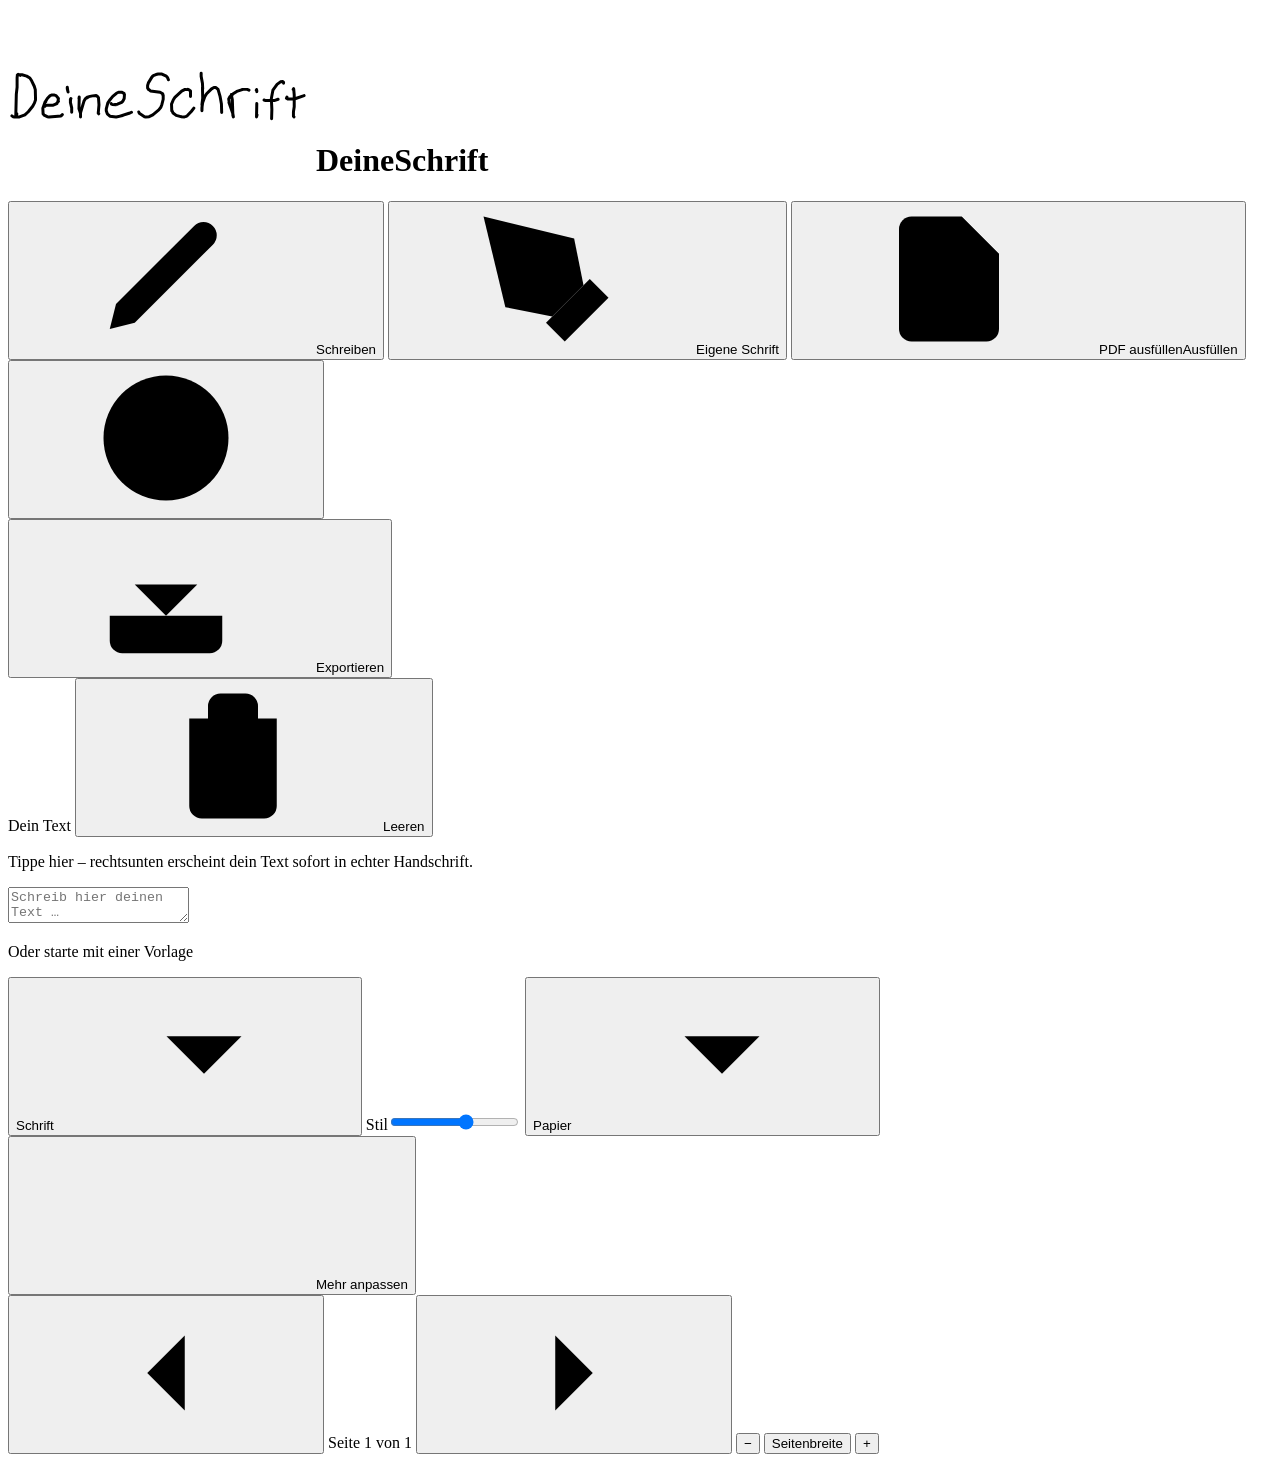
==== index.html @ 7032df58 "SEO/AEO/GEO: Themenseiten Schriftbot-Alternative, Schreibschrift, Brief & Karte, Schriftart, iPad, e" ====
<!doctype html>
<html lang="de">
<head>
  <meta charset="utf-8">
  <script>/* Nur eine Adresse: www leitet auf die Hauptadresse um (sonst getrennte Speicher für Schrift und Einstellungen) */
    if (location.hostname === 'www.deineschrift.de') location.replace('https://deineschrift.de' + location.pathname + location.search + location.hash);</script>
  <meta name="viewport" content="width=device-width, initial-scale=1, viewport-fit=cover">
  <title>Text in Handschrift umwandeln – kostenloser Handschrift-Generator | DeineSchrift</title>
  <meta name="description" content="Getippten Text in echte Handschrift umwandeln: kostenloser Handschrift-Generator mit deiner eigenen oder mitgelieferten Handschriften. Export als PDF, PNG oder GoodNotes – ohne Anmeldung, alles bleibt auf deinem Gerät.">
  <link rel="canonical" href="https://deineschrift.de/">
  <meta name="robots" content="index, follow, max-image-preview:large">
  <meta name="author" content="DeineSchrift">
  <meta property="og:type" content="website">
  <meta property="og:locale" content="de_DE">
  <meta property="og:site_name" content="DeineSchrift">
  <meta property="og:title" content="DeineSchrift – Text in deine eigene Handschrift">
  <meta property="og:description" content="Einmal deine Handschrift aufnehmen, dann jeden Text darin schreiben lassen – als PDF, PNG oder für GoodNotes. Kostenlos und ohne Anmeldung.">
  <meta property="og:url" content="https://deineschrift.de/">
  <meta property="og:image" content="https://deineschrift.de/icons/og.png">
  <meta property="og:image:width" content="1200">
  <meta property="og:image:height" content="630">
  <meta property="og:image:alt" content="DeineSchrift: getippter Text wird zu Handschrift auf liniertem Papier">
  <meta name="twitter:card" content="summary_large_image">
  <meta name="theme-color" content="#ffffff">
  <meta name="color-scheme" content="light">
  <script>/* Hell oder dunkel: Schalter in der App (Standard hell), vor dem ersten Zeichnen setzen, sonst blitzt es */
    try { if (localStorage.getItem('theme') === 'dark') { document.documentElement.dataset.theme = 'dark'; document.querySelector('meta[name="theme-color"]').content = '#23292c'; } } catch (e) {}</script>
  <meta name="apple-mobile-web-app-capable" content="yes">
  <meta name="mobile-web-app-capable" content="yes">
  <meta name="apple-mobile-web-app-status-bar-style" content="default">
  <meta name="apple-mobile-web-app-title" content="DeineSchrift">
  <link rel="manifest" href="manifest.webmanifest">
  <link rel="apple-touch-icon" href="icons/apple-touch-icon.png">
  <link rel="icon" href="icons/icon-192.png">
  <link rel="help" href="anleitung">
  <link rel="stylesheet" href="css/app.css">
  <script type="application/ld+json">
  {
    "@context": "https://schema.org",
    "@graph": [
      {
        "@type": "WebSite",
        "@id": "https://deineschrift.de/#website",
        "url": "https://deineschrift.de/",
        "name": "DeineSchrift",
        "alternateName": ["Deine Schrift", "deineschrift.de", "Handschrift-Generator DeineSchrift", "Text in Handschrift umwandeln"],
        "inLanguage": "de"
      },
      {
        "@type": "WebApplication",
        "@id": "https://deineschrift.de/#app",
        "name": "DeineSchrift",
        "alternateName": ["Handschrift-Generator", "Handschrift-Ersteller", "Text zu Handschrift", "Text to Handwriting Converter", "GoodNotes Handschrift-Ersteller"],
        "url": "https://deineschrift.de/",
        "description": "Web-App, die getippten Text in die eigene, vorher aufgenommene Handschrift umwandelt und als PDF, PNG oder GoodNotes-Datei exportiert. Läuft im Browser, offline nutzbar, ohne Konto; alle Daten bleiben auf dem Gerät.",
        "applicationCategory": "UtilitiesApplication",
        "operatingSystem": "iPadOS, iOS, Android, Windows, macOS (Browser)",
        "browserRequirements": "Aktueller Browser mit JavaScript; empfohlen: Safari auf dem iPad mit Apple Pencil",
        "inLanguage": "de",
        "isAccessibleForFree": true,
        "offers": { "@type": "Offer", "price": "0", "priceCurrency": "EUR" },
        "featureList": [
          "Eigene Handschrift mit Apple Pencil, Finger oder Maus aufnehmen",
          "Text in der eigenen Handschrift setzen, mit natürlichen Abweichungen",
          "Stil-Vorlagen von sehr ordentlich bis sehr unordentlich",
          "Papier wie in GoodNotes: liniert, kariert, gepunktet, blanko",
          "Export als PDF, PNG und GoodNotes-Datei",
          "Formulare und Arbeitsblätter (PDF oder Foto) in Handschrift ausfüllen",
          "Mehrere eigene Schriften, Backup und Teilen",
          "Offline nutzbar, keine Anmeldung, keine Datenübertragung"
        ],
        "screenshot": "https://deineschrift.de/icons/og.png",
        "author": { "@id": "https://deineschrift.de/#autor" }
      },
      {
        "@type": "Organization",
        "@id": "https://deineschrift.de/#autor",
        "name": "DeineSchrift",
        "url": "https://deineschrift.de/"
      }
    ]
  }
  </script>
</head>
<body>
  <!-- Linien-Icons (nach Feather Icons, MIT) -->
  <svg width="0" height="0" style="position:absolute" aria-hidden="true">
    <defs>
      <symbol id="i-logo" viewBox="0 0 115.4 20.5"><path d="M3.9 1.9L3.6 2.2L3.9 1.9L3.6 2.2L3.5 3.3L3.5 6.9L3.2 9.5L3 17.8L3.1 18L3 17.8L3.1 18L3.3 17.8L3.4 17.1M4.7 2.3L4.4 2.1L5.4 2.1L7.2 2.6L8.4 3.3L9.1 4.4L10.1 6.5L10.5 7.8L10.6 11.7L10.2 12.9L9.5 14.2L7.8 16.3L6.5 17.5L4.4 18.3L2.1 18.3L2.5 18.3L1.9 18.2L1.5 17.9M14.2 14.2L14.5 13.8L14.2 14.2L14.5 13.8L17.4 13.8L18.8 13.2L18.5 13.3L19.4 12.3L19.2 12.5L19.4 11.2L18.5 10.1L17.9 9.9L16.7 9.9L16.2 10.1L15.2 11.1L14.2 12.7L14.5 12.5L14.2 12.7L13.4 15L13.5 17.1L13.9 17.6L15.1 18.2L15.8 18.3L20.4 17.9L20.9 17.4M24.2 11.2L24 11.6L24 12.5L24.1 11.4L24 12.7L24.5 14.8L24.5 16.5M23.1 8.7L22.8 7.5L22.8 7L23 8.3L22.8 6.9M27.3 11.2L27.4 10.6L27.3 15.2L27.9 16.9L27.9 18.3L27.9 16.7L29.2 12.3L29.7 11.4L30.5 10.7L30.3 11L31.1 10.5L32.5 10.2L33.9 10.1L34.4 10.4L34.8 10.9L35 13.7L34.7 16.9L34.9 17.1M39.7 13.2L39.8 13.4L40.1 13.5L41.6 13.6L41.1 13.5L42.1 13.4L43.7 12.7L44.2 12.2L44.7 11.2L44.8 9.6L44.4 9.1L44.6 9.2L43.7 8.8L42.5 8.8L41.7 9.2L40.3 10.4L39 12L38.4 12.9L37.8 15.2L37.8 15.9L37.8 15.2L37.8 15.9L38.2 17.1L39.2 18L41.6 18.3L44.1 17.8L42.8 18.1L46.6 16.9L47.5 16.5M61.7 4L61.4 3.2L60.9 2.6L59.2 1.8L57.8 1.8L56.9 2L55.9 2.4L55.4 2.9L54 5.2L53.7 6.2L53.7 7.3L53.7 7L54 7.7L54.2 7.8L53.9 7.5L54.8 8.3L58.5 8.8L59.5 9.4L59.7 10L59.5 9.7L59.7 10L59.7 11.5L59.2 13.5L58.8 14.6L58 15.6L55.7 17.5L54.3 18.2L53 18.3L52.5 18.2L50.5 16.9L50.3 16.4M70.2 10.4L70.2 8.3L69.8 8L69.2 7.7L69.3 7.8L68.1 7.7L66.8 8.4L64.2 10.8L63.6 11.7L62.9 13.4L63 16L63 15.7L63.5 16.8L64.7 17.7L66.8 18.3L66.5 18.2L67.9 18.3L68.6 18.1L69.2 17.6L70.5 16.2L71.5 14.9M74.3 1.5L74.3 2.7L74.8 5.4L74.9 7.5L74.8 7L74.9 11.1L74.6 13.6L74.7 13.3L74.6 15.9L74.6 14.8L74.9 12.7L75.7 10.5L76.4 9.4L78.3 7.5L79.2 7L80 7L80.8 7.7L81.6 10.5L82.1 13.3L82.2 16.6M85.9 9.7L86.3 11.7L86.5 17.7L86.7 18.3L86.5 17.1L85 12.8L85.2 13.3L84.9 11.4L85.3 10.6L86.6 9.4L88 8.5L90.1 7.8L89.7 7.9L90.5 7.7L92 7.7L92.7 8M95.7 13.1L95.6 18.3L95.8 17.5M95.7 8.6L95.7 8.1L95.6 7.8L95.7 8.2L95.6 7.8L95.5 8M106 5.3L106 5L105.8 4.9L106 5.2L106 5L105.7 4.7L104.8 4.8L103.5 5.8L101.9 8L101.3 11.2L101.5 15.4L101.4 19M98.5 11.8L99.1 12L102.4 12L103.9 11.5M109.7 7.7L109.8 7.5L109.7 7.7L109.8 7.5L109.9 7.5L110.1 9.8L110.1 14.4L109.8 16.3L109.8 18L110 18.3M107.3 10.7L107.1 11.1L107.2 10.8L107.1 11.1L107.6 11.4L109.6 11.4L109.1 11.4L110.4 11.3L113.9 10.1" fill="none" stroke="currentColor" stroke-width="1.15" stroke-linecap="round" stroke-linejoin="round"/></symbol>
      <symbol id="i-nib" viewBox="0 0 24 24"><path d="M12 19l7-7 3 3-7 7-3-3z"/><path d="M18 13l-1.5-7.5L2 2l3.5 14.5L13 18l5-5z"/><path d="M2 2l7.586 7.586"/><circle cx="11" cy="11" r="2"/></symbol>
      <symbol id="i-edit" viewBox="0 0 24 24"><path d="M12 20h9"/><path d="M16.5 3.5a2.121 2.121 0 0 1 3 3L7 19l-4 1 1-4L16.5 3.5z"/></symbol>
      <symbol id="i-sheet" viewBox="0 0 24 24"><path d="M14 2H6a2 2 0 0 0-2 2v16a2 2 0 0 0 2 2h12a2 2 0 0 0 2-2V8z"/><path d="M14 2v6h6"/><path d="M16 13H8"/><path d="M16 17H8"/><path d="M10 9H8"/></symbol>
      <symbol id="i-user" viewBox="0 0 24 24"><path d="M20 21v-2a4 4 0 0 0-4-4H8a4 4 0 0 0-4 4v2"/><circle cx="12" cy="7" r="4"/></symbol>
      <symbol id="i-book" viewBox="0 0 24 24"><path d="M4 19.5A2.5 2.5 0 0 1 6.5 17H20"/><path d="M6.5 2H20v20H6.5A2.5 2.5 0 0 1 4 19.5v-15A2.5 2.5 0 0 1 6.5 2z"/></symbol>
      <symbol id="i-file" viewBox="0 0 24 24"><path d="M13 2H6a2 2 0 0 0-2 2v16a2 2 0 0 0 2 2h12a2 2 0 0 0 2-2V9z"/><path d="M13 2v7h7"/></symbol>
      <symbol id="i-image" viewBox="0 0 24 24"><rect x="3" y="3" width="18" height="18" rx="2"/><circle cx="8.5" cy="8.5" r="1.5"/><path d="M21 15l-5-5L5 21"/></symbol>
      <symbol id="i-share" viewBox="0 0 24 24"><path d="M4 12v8a2 2 0 0 0 2 2h12a2 2 0 0 0 2-2v-8"/><path d="M16 6l-4-4-4 4"/><path d="M12 2v13"/></symbol>
      <symbol id="i-upload" viewBox="0 0 24 24"><path d="M21 15v4a2 2 0 0 1-2 2H5a2 2 0 0 1-2-2v-4"/><path d="M17 8l-5-5-5 5"/><path d="M12 3v12"/></symbol>
      <symbol id="i-download" viewBox="0 0 24 24"><path d="M21 15v4a2 2 0 0 1-2 2H5a2 2 0 0 1-2-2v-4"/><path d="M7 10l5 5 5-5"/><path d="M12 15V3"/></symbol>
      <symbol id="i-plus" viewBox="0 0 24 24"><rect x="3" y="3" width="18" height="18" rx="2"/><path d="M12 8v8"/><path d="M8 12h8"/></symbol>
      <symbol id="i-play" viewBox="0 0 24 24"><path d="M6 4l14 8-14 8z"/></symbol>
      <symbol id="i-shuffle" viewBox="0 0 24 24"><path d="M16 3h5v5"/><path d="M4 20L21 3"/><path d="M21 16v5h-5"/><path d="M15 15l6 6"/><path d="M4 4l5 5"/></symbol>
      <symbol id="i-trash" viewBox="0 0 24 24"><path d="M3 6h18"/><path d="M19 6v14a2 2 0 0 1-2 2H7a2 2 0 0 1-2-2V6m3 0V4a2 2 0 0 1 2-2h4a2 2 0 0 1 2 2v2"/></symbol>
      <symbol id="i-spark" viewBox="0 0 24 24"><path d="M12 3l1.9 5.8L20 10l-6.1 1.2L12 17l-1.9-5.8L4 10l6.1-1.2z"/><path d="M19 17l.8 2.2L22 20l-2.2.8L19 23l-.8-2.2L16 20l2.2-.8z"/></symbol>
      <symbol id="i-clipboard" viewBox="0 0 24 24"><path d="M16 4h2a2 2 0 0 1 2 2v14a2 2 0 0 1-2 2H6a2 2 0 0 1-2-2V6a2 2 0 0 1 2-2h2"/><rect x="8" y="2" width="8" height="4" rx="1"/></symbol>
      <symbol id="i-clip" viewBox="0 0 24 24"><path d="M21.44 11.05l-9.19 9.19a6 6 0 0 1-8.49-8.49l9.19-9.19a4 4 0 0 1 5.66 5.66l-9.2 9.19a2 2 0 0 1-2.83-2.83l8.49-8.48"/></symbol>
      <symbol id="i-up" viewBox="0 0 24 24"><path d="M12 19V5"/><path d="M5 12l7-7 7 7"/></symbol>
      <symbol id="i-ruler" viewBox="0 0 24 24"><path d="M3 17L17 3l4 4L7 21z"/><path d="M7 13l2 2"/><path d="M10 10l2 2"/><path d="M13 7l2 2"/></symbol>
      <symbol id="i-reset" viewBox="0 0 24 24"><path d="M1 4v6h6"/><path d="M3.51 15a9 9 0 1 0 2.13-9.36L1 10"/></symbol>
      <symbol id="i-help" viewBox="0 0 24 24"><circle cx="12" cy="12" r="10"/><path d="M9.09 9a3 3 0 0 1 5.83 1c0 2-3 3-3 3"/><path d="M12 17h.01"/></symbol>
      <symbol id="i-check" viewBox="0 0 24 24"><path d="M20 6L9 17l-5-5"/></symbol>
      <symbol id="i-undo" viewBox="0 0 24 24"><path d="M9 14L4 9l5-5"/><path d="M4 9h11a5 5 0 0 1 0 10h-3"/></symbol>
      <symbol id="i-left" viewBox="0 0 24 24"><path d="M15 18l-6-6 6-6"/></symbol>
      <symbol id="i-right" viewBox="0 0 24 24"><path d="M9 18l6-6-6-6"/></symbol>
      <symbol id="i-skip" viewBox="0 0 24 24"><path d="M5 4l10 8-10 8V4z"/><path d="M19 5v14"/></symbol>
      <symbol id="i-dots" viewBox="0 0 24 24"><circle cx="5" cy="12" r="1"/><circle cx="12" cy="12" r="1"/><circle cx="19" cy="12" r="1"/></symbol>
      <symbol id="i-x" viewBox="0 0 24 24"><path d="M18 6L6 18"/><path d="M6 6l12 12"/></symbol>
      <symbol id="i-moon" viewBox="0 0 24 24"><path d="M21 12.79A9 9 0 1 1 11.21 3 7 7 0 0 0 21 12.79z"/></symbol>
      <symbol id="i-sun" viewBox="0 0 24 24"><circle cx="12" cy="12" r="5"/><path d="M12 1v2M12 21v2M4.22 4.22l1.42 1.42M18.36 18.36l1.42 1.42M1 12h2M21 12h2M4.22 19.78l1.42-1.42M18.36 5.64l1.42-1.42"/></symbol>
      <symbol id="i-down" viewBox="0 0 24 24"><path d="M6 9l6 6 6-6"/></symbol>
      <symbol id="i-sliders" viewBox="0 0 24 24"><path d="M4 21v-7M4 10V3M12 21v-9M12 8V3M20 21v-5M20 12V3M1 14h6M9 8h6M17 16h6"/></symbol>
      <symbol id="i-home" viewBox="0 0 24 24"><path d="M3 9l9-7 9 7v11a2 2 0 0 1-2 2H5a2 2 0 0 1-2-2z"/><path d="M9 22V12h6v10"/></symbol>
    </defs>
  </svg>

  <header class="topbar">
    <h1 class="brand">
        <svg class="brand-logo" aria-hidden="true"><use href="#i-logo"/></svg>
        <span class="visually-hidden">DeineSchrift</span>
      </h1>
    <nav class="tabs" role="tablist" aria-label="Bereiche">
      <button role="tab" id="tab-schreiben" data-view="schreiben" aria-controls="view-schreiben" aria-selected="true"><svg class="icon" aria-hidden="true"><use href="#i-edit"/></svg><span>Schreiben</span></button>
      <button role="tab" id="tab-aufnahme" data-view="aufnahme" aria-controls="view-aufnahme" aria-selected="false"><svg class="icon" aria-hidden="true"><use href="#i-nib"/></svg><span>Eigene Schrift</span></button>
      <button role="tab" id="tab-blatt" data-view="blatt" aria-controls="view-blatt" aria-selected="false"><svg class="icon" aria-hidden="true"><use href="#i-sheet"/></svg><span class="tab-long">PDF ausfüllen</span><span class="tab-short">Ausfüllen</span></button>
    </nav>
    <div class="topbar-end">
      <div class="menu-wrap">
        <button id="help-btn" class="icon-btn round" aria-label="Hilfe und Einstellungen" title="Hilfe" aria-haspopup="true" aria-expanded="false" aria-controls="help-menu"><svg class="icon" aria-hidden="true"><use href="#i-help"/></svg></button>
        <div id="help-menu" class="menu" hidden>
          <button id="help-tour" class="menu-item"><svg class="icon" aria-hidden="true"><use href="#i-play"/></svg>Kurze Einführung</button>
          <a class="menu-item" href="anleitung"><svg class="icon" aria-hidden="true"><use href="#i-book"/></svg>Anleitung &amp; häufige Fragen</a>
          <a class="menu-item" href="datenschutz"><svg class="icon" aria-hidden="true"><use href="#i-file"/></svg>Datenschutz</a>
          <a class="menu-item" href="impressum"><svg class="icon" aria-hidden="true"><use href="#i-user"/></svg>Impressum</a>
          <button id="theme-btn" class="menu-item"><svg class="icon" aria-hidden="true"><use href="#i-moon"/></svg><span>Dunkles Design</span></button>
        </div>
      </div>
      <button id="export-open" class="primary pill" aria-haspopup="dialog"><svg class="icon" aria-hidden="true"><use href="#i-download"/></svg><span>Exportieren</span></button>
    </div>
  </header>
  <div id="safety-banner" class="banner safety" role="status" hidden>
    <svg class="icon" aria-hidden="true"><use href="#i-home"/></svg>
    <span id="safety-text"></span>
    <button id="safety-action" class="primary"></button>
    <button id="safety-close" class="icon-btn ghost" aria-label="Hinweis ausblenden"><svg class="icon" aria-hidden="true"><use href="#i-x"/></svg></button>
  </div>

  <div id="update-banner" class="banner" role="status" hidden>
    <span>Eine neue Version ist bereit.</span>
    <button id="update-reload" class="primary">Neu laden</button>
  </div>

  <noscript><div class="noscript"><h2>Text in Handschrift umwandeln</h2><p>DeineSchrift ist ein kostenloser Handschrift-Generator: Getippter Text wird zu echter Handschrift – in deiner eigenen oder einer mitgelieferten Schrift – und lässt sich als PDF, PNG oder GoodNotes-Datei speichern. Die App braucht JavaScript.</p><p><a href="anleitung">Anleitung</a> · <a href="handschrift-generator">Handschrift-Generator</a> · <a href="goodnotes-handschrift">Handschrift für GoodNotes</a> · <a href="eigene-handschrift-digitalisieren">Eigene Handschrift digitalisieren</a></p></div></noscript>

  <main>
    <section id="view-aufnahme" class="view view-aufnahme" role="tabpanel" aria-labelledby="tab-aufnahme" hidden>
      <aside class="panel charlist" aria-labelledby="charlist-title">
        <h2 id="charlist-title" class="visually-hidden">Eigene Schrift aufnehmen</h2>
        <div class="rec-head">
          <div class="rec-row">
            <span class="rec-label" id="rec-label">Du nimmst auf</span>
            <div class="menu-wrap">
              <button id="rec-more" class="icon-btn ghost" aria-label="Handschrift umbenennen oder löschen" title="Umbenennen, löschen" aria-haspopup="true" aria-expanded="false" aria-controls="rec-menu"><svg class="icon" aria-hidden="true"><use href="#i-dots"/></svg></button>
              <div id="rec-menu" class="menu" hidden>
                <button id="rec-rename" class="menu-item"><svg class="icon" aria-hidden="true"><use href="#i-edit"/></svg>Umbenennen</button>
                <button id="rec-delete" class="menu-item danger"><svg class="icon" aria-hidden="true"><use href="#i-trash"/></svg>Löschen</button>
              </div>
            </div>
          </div>
          <div id="rec-list" class="rec-list" role="group" aria-labelledby="rec-label"></div>
          <div class="rec-safe">
            <p id="backup-status" class="status"></p>
            <div class="rec-safe-btns">
              <button id="export-btn" title="Alle eigenen Handschriften in eine Datei sichern"><svg class="icon" aria-hidden="true"><use href="#i-download"/></svg>Alles sichern</button>
              <button id="share-profile-btn" title="Diese Handschrift als Datei teilen"><svg class="icon" aria-hidden="true"><use href="#i-share"/></svg>Teilen</button>
              <button id="import-btn" title="Gesicherte oder geteilte Handschrift laden"><svg class="icon" aria-hidden="true"><use href="#i-upload"/></svg>Importieren</button>
              <input type="file" id="import-file" accept=".json,application/json" class="visually-hidden" aria-label="Backup-Datei auswählen" tabindex="-1">
            </div>
          </div>
        </div>
        <div class="mode-switch" role="group" aria-label="Art der Aufnahme">
          <button data-mode="einzeln" aria-pressed="true">Einzeln</button>
          <button data-mode="text" aria-pressed="false">Als Text</button>
        </div>
        <div class="progress">
          <strong id="progress-text"></strong>
          <progress id="progress-bar"></progress>
          <p id="quick-note" class="hint small"></p>
        </div>
        <button id="fit-boxes" class="fit-boxes"><svg class="icon"><use href="#i-ruler"/></svg>Kästchen an meine Schrift anpassen</button>
        <div id="char-groups"></div>
        <form id="pair-form" class="pair-form">
          <h3>Eigenes Paar</h3>
          <input id="pair-input" placeholder="z. B. ft" autocapitalize="off" autocomplete="off" autocorrect="off" spellcheck="false" maxlength="4">
          <button type="submit"><svg class="icon" aria-hidden="true"><use href="#i-plus"/></svg>Hinzufügen</button>
        </form>
        <details class="rec-input">
          <summary>Eingabe &amp; Speicher</summary>
          <label class="check"><input type="checkbox" id="allow-non-pen"> Finger und Maus zum Schreiben erlauben</label>
          <p class="hint">Ohne Apple Pencil ist das automatisch an. Sobald du einmal mit dem Pencil schreibst, zählt nur noch er, damit der Handballen nichts verschmiert.</p>
          <p id="status-offline" class="status"></p>
          <p id="status-storage" class="status"></p>
        </details>
        <footer class="app-footer">
          <a href="handschrift-generator">Handschrift-Generator</a>
          <a href="goodnotes-handschrift">Handschrift für GoodNotes</a>
          <a href="eigene-handschrift-digitalisieren">Eigene Handschrift digitalisieren</a>
          <a href="text-in-schreibschrift">Text in Schreibschrift</a>
          <a href="handschriftlicher-brief">Brief &amp; Karte in Handschrift</a>
          <a href="handschrift-schriftart">Handschrift als Schriftart</a>
          <a href="handschrift-ipad">Handschrift am iPad</a>
          <a href="schriftbot-alternative">Schriftbot-Alternative</a>
          <a href="en/text-to-handwriting">English: Text to handwriting</a>
          <a href="anleitung">Anleitung &amp; häufige Fragen</a>
          <a href="datenschutz">Datenschutz &amp; Lizenzen</a>
          <a href="impressum">Impressum</a>
        </footer>
      </aside>
      <div id="text-recorder" class="recorder" hidden>
        <div class="recorder-head">
          <button id="text-prev" class="icon-btn" aria-label="Vorherige Seite"><svg class="icon" aria-hidden="true"><use href="#i-left"/></svg></button>
          <div id="text-info" class="text-info"></div>
          <button id="text-next" class="icon-btn" aria-label="Nächste Seite"><svg class="icon" aria-hidden="true"><use href="#i-right"/></svg></button>
          <div class="text-zoom" role="group" aria-label="Größe der Seite">
            <button id="text-zoom-out" class="icon-btn ghost" aria-label="Kleiner">−</button>
            <span id="text-zoom-val" class="text-zoom-val" aria-live="polite"></span>
            <button id="text-zoom-in" class="icon-btn ghost" aria-label="Größer">+</button>
          </div>
          <button id="text-undo"><svg class="icon" aria-hidden="true"><use href="#i-undo"/></svg>Rückgängig</button>
          <button id="text-clear"><svg class="icon"><use href="#i-trash"/></svg>Leeren</button>
        </div>
        <div class="text-progress">
          <div class="text-progress-row"><span>Fortschritt</span><span id="text-progress-label"></span></div>
          <div class="text-progress-bar" role="progressbar" aria-labelledby="text-progress-label" aria-valuemin="0"><span id="text-progress-fill"></span></div>
        </div>
        <p id="text-hint" class="hint"></p>
        <div id="text-page-wrap" class="text-page-wrap"><canvas id="text-page"></canvas></div>
      </div>
      <div id="single-recorder" class="recorder">
        <div class="recorder-head">
          <button id="prev-char" class="icon-btn" aria-label="Vorheriges Zeichen"><svg class="icon" aria-hidden="true"><use href="#i-left"/></svg></button>
          <div id="current-char" class="current-char"></div>
          <button id="next-char" class="icon-btn" aria-label="Nächstes Zeichen"><svg class="icon" aria-hidden="true"><use href="#i-right"/></svg></button>
          <button id="next-missing">Nächstes fehlendes<svg class="icon" aria-hidden="true"><use href="#i-skip"/></svg></button>
          <button id="remove-pair" hidden>Paar entfernen</button>
        </div>
        <p id="recorder-hint" class="hint"></p>
        <div id="boxes" class="boxes"></div>
        <div class="char-preview">
          <span class="hint">So sieht es im Text aus:</span>
          <canvas id="char-preview" aria-label="Vorschau in deiner Handschrift"></canvas>
        </div>
      </div>
    </section>

    <section id="view-schreiben" class="view view-schreiben" role="tabpanel" aria-labelledby="tab-schreiben">
      <div class="panel editor">
        <div class="editor-head">
          <label for="text-input">Dein Text</label>
          <button id="text-delete" class="ghost small" title="Ganzen Text löschen"><svg class="icon" aria-hidden="true"><use href="#i-trash"/></svg>Leeren</button>
        </div>
        <p class="editor-lead">Tippe hier – <span class="lead-wide">rechts</span><span class="lead-narrow">unten</span> erscheint dein Text sofort in echter Handschrift.</p>
        <textarea id="text-input" placeholder="Schreib hier deinen Text …" spellcheck="true" lang="de"></textarea>
        <p class="tpl-label" id="tpl-label">Oder starte mit einer Vorlage</p>
        <div id="templates" class="templates" role="group" aria-labelledby="tpl-label"></div>
        <button id="text-restore" hidden><svg class="icon"><use href="#i-reset"/></svg><span>Gelöschten Text wiederherstellen</span></button>
        <p id="schreiben-status" class="status"></p>
        <!-- Werbeplatz: bleibt unsichtbar (hidden), bis ein Werbenetzwerk eingebunden ist. -->
        <aside class="ad-slot" aria-label="Anzeige" hidden></aside>
      </div>
      <div class="stage">
        <div class="lookbar-wrap">
          <div class="lookbar" role="toolbar" aria-label="Aussehen">
            <button type="button" id="font-btn" class="lb-btn lb-font" data-pop="pop-font" aria-expanded="false" aria-controls="pop-font"><span class="lb-font-label">Schrift</span><strong id="font-name"></strong><svg class="icon" aria-hidden="true"><use href="#i-down"/></svg></button>
            <span class="lb-sep" aria-hidden="true"></span>
            <label class="lb-style"><span>Stil</span><input type="range" id="style-range" min="0" max="5" step="1" aria-describedby="style-out"><output id="style-out"></output></label>
            <button type="button" class="lb-btn" data-pop="pop-paper" aria-expanded="false" aria-controls="pop-paper">Papier<svg class="icon" aria-hidden="true"><use href="#i-down"/></svg></button>
            <button type="button" class="lb-btn lb-more" data-pop="pop-more" aria-expanded="false" aria-controls="pop-more"><svg class="icon" aria-hidden="true"><use href="#i-sliders"/></svg><span>Mehr<span class="lb-more-long"> anpassen</span></span></button>
          </div>

          <div id="pop-font" class="pop pop-font" role="dialog" aria-label="Schrift wählen" hidden>
            <h3 class="more-h" id="font-own-h">Deine Handschriften</h3>
            <div id="font-own" class="font-grid" role="group" aria-labelledby="font-own-h"></div>
            <h3 class="more-h" id="font-builtin-h">Mitgelieferte Handschriften</h3>
            <div id="font-builtin" class="font-groups"></div>
          </div>
          <div id="pop-paper" class="pop" role="dialog" aria-label="Papier" hidden>
            <div id="paper" class="paper-grid" role="radiogroup" aria-label="Papier"></div>
            <div class="pop-row"><span>Papierfarbe</span><div id="paper-color" class="swatches"></div></div>
          </div>
          <div id="pop-more" class="pop pop-wide" role="dialog" aria-label="Mehr anpassen" hidden>
            <div class="row more-actions">
              <button type="button" id="play"><svg class="icon" aria-hidden="true"><use href="#i-play"/></svg>Beim Schreiben zusehen</button>
              <button type="button" id="reroll" title="Jede Version sieht etwas anders aus"><svg class="icon" aria-hidden="true"><use href="#i-shuffle"/></svg>Neu mischen</button>
            </div>
            <h3 class="more-h">Tinte</h3>
            <div id="ink" class="swatches" role="group" aria-label="Tintenfarbe"></div>
            <label class="slider hue">Eigener Farbton <output id="ink-hue-out"></output>
              <input type="range" id="ink-hue" min="0" max="359" step="1">
            </label>
            <h3 class="more-h">Stift</h3>
            <div id="pen" class="pen-grid" role="radiogroup" aria-label="Stift"></div>
            <h3 class="more-h">Feineinstellungen</h3>
            <p id="style-desc" class="hint small"></p>
            <div id="controls-main" class="ctl-list"></div>
            <details class="fine" id="more-settings">
              <summary>Weitere Einstellungen …</summary>
              <div id="controls-more" class="ctl-list"></div>
              <div class="row">
                <button id="equalize"><svg class="icon"><use href="#i-ruler"/></svg>Buchstabengrößen angleichen</button>
                <button id="equalize-undo" hidden><svg class="icon" aria-hidden="true"><use href="#i-undo"/></svg>Angleichen rückgängig</button>
              </div>
            </details>
            <p id="style-note" class="hint small"></p>
            <div class="row">
              <button id="style-reset" hidden><svg class="icon"><use href="#i-reset"/></svg>Vorlage zurücksetzen</button>
              <button id="reset-settings"><svg class="icon"><use href="#i-reset"/></svg>Alles auf Standard</button>
            </div>
          </div>
        </div>

        <div id="pages" class="pages" role="region" aria-label="Vorschau der Seiten" tabindex="0"></div>
        <div id="write-empty" class="write-empty" hidden>
          <div class="write-empty-card">
            <svg class="hw-mark" aria-hidden="true"><use href="#i-logo"/></svg>
            <h2>Noch keine Handschrift</h2>
            <p>Dein Text ist schon gesetzt – es fehlt nur noch eine Schrift. Wähle oben eine mitgelieferte Handschrift oder nimm deine eigene unter „Eigene Schrift“ auf.</p>
            <button id="write-empty-record" class="primary"><svg class="icon" aria-hidden="true"><use href="#i-nib"/></svg>Eigene Schrift aufnehmen</button>
          </div>
        </div>
        <div class="pagebar" role="toolbar" aria-label="Seiten und Zoom">
          <button id="page-prev" class="icon-btn ghost" aria-label="Vorherige Seite"><svg class="icon" aria-hidden="true"><use href="#i-left"/></svg></button>
          <span id="page-info" class="page-info" aria-live="polite">Seite 1 von 1</span>
          <button id="page-next" class="icon-btn ghost" aria-label="Nächste Seite"><svg class="icon" aria-hidden="true"><use href="#i-right"/></svg></button>
          <span class="lb-sep" aria-hidden="true"></span>
          <button id="zoom-out" class="icon-btn ghost" aria-label="Verkleinern">−</button>
          <button id="zoom-reset" class="ghost zoom-val" title="Ganze Seite zeigen">Seitenbreite</button>
          <button id="zoom-in" class="icon-btn ghost" aria-label="Vergrößern">+</button>
        </div>
        <button id="share-again" class="primary share-again" hidden><svg class="icon"><use href="#i-share"/></svg>Jetzt teilen</button>
      </div>

      <dialog id="export-dlg" class="export-dlg" aria-labelledby="export-title">
        <form method="dialog" class="export-form">
          <div class="dlg-head">
            <h2 id="export-title">Exportieren</h2>
            <button value="cancel" class="icon-btn round ghost" aria-label="Schließen"><svg class="icon" aria-hidden="true"><use href="#i-x"/></svg></button>
          </div>
          <div class="dlg-field">
            <span class="dlg-label" id="fmt-label">Format</span>
            <div id="export-kind" class="fmt-grid" role="radiogroup" aria-labelledby="fmt-label">
              <button type="button" role="radio" data-kind="goodnotes" aria-checked="true"><svg class="icon" aria-hidden="true"><use href="#i-book"/></svg><strong>GoodNotes</strong><span>Direkt als Notizbuch</span></button>
              <button type="button" role="radio" data-kind="pdf" aria-checked="false"><svg class="icon" aria-hidden="true"><use href="#i-file"/></svg><strong>PDF</strong><span>Drucken, teilen</span></button>
              <button type="button" role="radio" data-kind="png" aria-checked="false"><svg class="icon" aria-hidden="true"><use href="#i-image"/></svg><strong>Bild</strong><span>PNG je Seite</span></button>
            </div>
          </div>
          <div class="dlg-field">
            <span class="dlg-label" id="bg-label">Hintergrund</span>
            <div id="export-bg" class="seg" role="radiogroup" aria-labelledby="bg-label">
              <button type="button" role="radio" data-bg="paper" aria-checked="true">Mit Papier</button>
              <button type="button" role="radio" data-bg="none" aria-checked="false">Nur Schrift</button>
            </div>
            <span id="export-bg-hint" class="hint small"></span>
          </div>
          <p id="export-summary" class="hint"></p>
          <div class="dlg-actions">
            <button value="cancel">Abbrechen</button>
            <button type="button" id="export-go" class="primary">Für GoodNotes sichern</button>
          </div>
        </form>
      </dialog>
    </section>

    <section id="view-blatt" class="view view-blatt" role="tabpanel" aria-labelledby="tab-blatt" hidden>
      <div class="panel inspector">
        <div class="panel-head">
          <h2>Ausfüllen</h2>
          <p id="sheet-info" class="hint">PDFs und Arbeitsblätter in deiner Handschrift ausfüllen.</p>
        </div>
        <button id="sheet-open" class="primary wide"><svg class="icon"><use href="#i-upload"/></svg>PDF oder Foto öffnen</button>
        <input type="file" id="sheet-file" accept="application/pdf,.pdf,image/*" class="visually-hidden" aria-label="PDF oder Foto auswählen" tabindex="-1">
        <p id="sheet-status" class="status"></p>
        <p id="sheet-warn" class="status warn"></p>
        <div class="row needs-sheet">
          <button id="sheet-draw" aria-pressed="false"><svg class="icon"><use href="#i-plus"/></svg>Textfeld</button>
          <button id="sheet-reroll"><svg class="icon"><use href="#i-shuffle"/></svg>Neu würfeln</button>
        </div>
        <p id="field-none" class="hint" hidden>Tippe auf eine freie Stelle im Blatt für ein neues Feld, oder auf ein Feld, um seinen Text zu ändern. Ziehen verschiebt es, der Punkt unten rechts ändert die Größe.</p>
        <div id="field-editor" class="subcard" hidden>
          <strong id="field-title"></strong>
          <textarea id="field-text" rows="7" placeholder="Text für dieses Feld …" spellcheck="true" lang="de"></textarea>
          <label class="check"><input type="checkbox" id="field-auto"> Automatisch einpassen</label>
          <label class="slider">Schriftgröße <output id="field-size-out"></output>
            <input type="range" id="field-size" min="1.4" max="6" step="0.05">
          </label>
          <div class="row">
            <button id="field-reroll"><svg class="icon"><use href="#i-shuffle"/></svg>Neu würfeln</button>
            <button id="field-delete" class="danger"><svg class="icon"><use href="#i-trash"/></svg>Feld löschen</button>
          </div>
        </div>
        <p class="hint small">Tinte, Strichdicke und Stil stellst du unter „Schreiben“ ein. Löschst du ein erkanntes Feld, erscheint der blaue Text wieder.</p>
      </div>
      <div class="stage">
        <div id="sheet-empty" class="empty fill-intro">
          <svg class="fill-demo" viewBox="0 0 240 150" aria-hidden="true">
            <rect class="fd-sheet" x="40" y="8" width="160" height="134" rx="6"/>
            <rect class="fd-q" x="56" y="24" width="98" height="6" rx="3"/>
            <rect class="fd-q" x="56" y="36" width="72" height="6" rx="3"/>
            <path class="fd-line" d="M56 70 H184"/>
            <text class="fd-typed" x="58" y="65">Berlin liegt an der Spree</text>
            <path class="fd-ink" d="M58 64c3-9 6-9 7 0s3 1 6-4 4 4 7 3 2-7 5-4 1 6 5 4 3-6 6-3 2 5 5 3 4-7 7-2 3 4 6 1 2-5 5-2 4 4 7 1 3-6 6-2 2 5 6 2 3-5 6-1 3 3 6 0 4-4 7 1"/>
            <rect class="fd-q" x="56" y="88" width="110" height="6" rx="3"/>
            <path class="fd-line" d="M56 126 H184"/>
            <text class="fd-typed fd-typed2" x="58" y="121">im Jahr 1237</text>
            <path class="fd-ink fd-ink2" d="M58 120c3-8 5-8 7-1s3 2 6-3 4 3 7 2 3-6 6-3 2 5 5 2 4-6 7-1 3 3 6 0"/>
          </svg>
          <h2>PDFs und Arbeitsblätter in deiner Handschrift ausfüllen</h2>
          <ol class="fill-steps">
            <li><strong>PDF oder Foto öffnen</strong><span>Arbeitsblatt, Formular oder Brief</span></li>
            <li><strong>Auf die Stelle tippen</strong><span>dort entsteht ein Feld für deine Antwort</span></li>
            <li><strong>Text eintippen</strong><span>er erscheint sofort in deiner Handschrift – blau vorgetippter Text im PDF wird automatisch erkannt</span></li>
          </ol>
          <button id="sheet-open-empty" class="primary"><svg class="icon"><use href="#i-upload"/></svg>PDF oder Foto öffnen</button>
        </div>
        <div id="sheet-pages" class="pages sheet-pages" hidden></div>
        <div class="floatbar needs-sheet" role="toolbar" aria-label="Exportieren">
          <button id="sheet-goodnotes" class="primary"><svg class="icon"><use href="#i-book"/></svg>GoodNotes</button>
          <button id="sheet-pdf"><svg class="icon"><use href="#i-file"/></svg>PDF</button>
          <button id="sheet-png"><svg class="icon"><use href="#i-image"/></svg>PNG</button>
          <button id="sheet-share-again" class="primary" hidden><svg class="icon"><use href="#i-share"/></svg>Jetzt teilen</button>
        </div>
      </div>
    </section>
  </main>

  <script src="vendor/jspdf.umd.min.js" defer></script>
  <script type="module" src="js/app.js"></script>
</body>
</html>
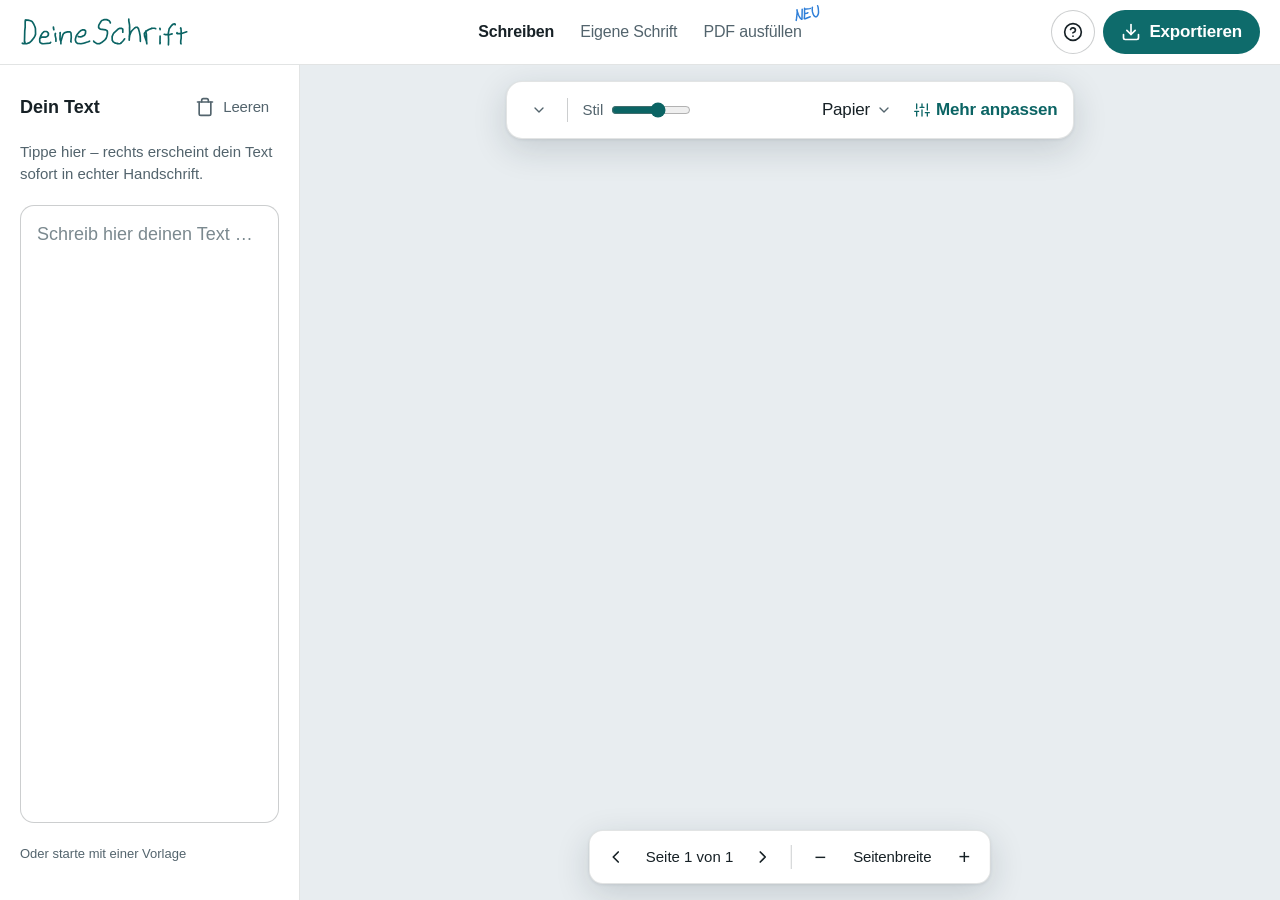
==== commit 9b7cfb8c: "PDF ausfüllen: KI-Hilfe (Beta) mit eigenem Gemini-Schlüssel – Alles ausfüllen und Antwort je Feld, M" ====
--- a/index.html
+++ b/index.html
@@ -131,7 +131,7 @@
     <nav class="tabs" role="tablist" aria-label="Bereiche">
       <button role="tab" id="tab-schreiben" data-view="schreiben" aria-controls="view-schreiben" aria-selected="true"><svg class="icon" aria-hidden="true"><use href="#i-edit"/></svg><span>Schreiben</span></button>
       <button role="tab" id="tab-aufnahme" data-view="aufnahme" aria-controls="view-aufnahme" aria-selected="false"><svg class="icon" aria-hidden="true"><use href="#i-nib"/></svg><span>Eigene Schrift</span></button>
-      <button role="tab" id="tab-blatt" data-view="blatt" aria-controls="view-blatt" aria-selected="false"><svg class="icon" aria-hidden="true"><use href="#i-sheet"/></svg><span class="tab-long">PDF ausfüllen</span><span class="tab-short">Ausfüllen</span></button>
+      <button role="tab" id="tab-blatt" data-view="blatt" aria-controls="view-blatt" aria-selected="false"><svg class="icon" aria-hidden="true"><use href="#i-sheet"/></svg><span class="tab-long tab-neu-wrap">PDF ausfüllen</span><span class="tab-short">Ausfüllen</span><svg id="tab-new" class="tab-new" viewBox="0 0 45.5 23.6" aria-hidden="true"><path d="M2.2 21.5L2 21.6L3.2 18.3L5.6 9.5L6.4 5.4L6.4 3.4L6.2 3.9L6.3 6.2L7.3 11.7L8.1 14.8L9.1 17.5L10.3 19.5L11.9 21.3L12.4 21L15.5 3.8M19.8 3.1L17.7 16.1L16.4 20.9L17 21.2L18 21.2L27.3 19.2M18.8 11.6L18.6 11.8L19.9 12.2L22 12.3L23.1 12.2L24.4 11.6M19.5 4.7L28.8 5L29.8 4.8M33.7 3.5L33.6 3.3L33.4 3.6L32.9 6.1L32.6 9.1L32.5 11.4L33 15L33.9 18L34.8 19.4L36.3 20.7L37.6 20.9L39 20.3L40.4 19.1L41.6 17.3L42.5 15.3L43 13.1L43.4 9.4L43.5 4.7L43.1 2"/></svg><span id="tab-new-sr" class="visually-hidden"> (neu)</span></button>
     </nav>
     <div class="topbar-end">
       <div class="menu-wrap">
@@ -141,6 +141,7 @@
           <a class="menu-item" href="anleitung"><svg class="icon" aria-hidden="true"><use href="#i-book"/></svg>Anleitung &amp; häufige Fragen</a>
           <a class="menu-item" href="datenschutz"><svg class="icon" aria-hidden="true"><use href="#i-file"/></svg>Datenschutz</a>
           <a class="menu-item" href="impressum"><svg class="icon" aria-hidden="true"><use href="#i-user"/></svg>Impressum</a>
+          <button id="ki-key-menu" class="menu-item"><svg class="icon" aria-hidden="true"><use href="#i-spark"/></svg>KI-Schlüssel (Gemini)</button>
           <button id="theme-btn" class="menu-item"><svg class="icon" aria-hidden="true"><use href="#i-moon"/></svg><span>Dunkles Design</span></button>
         </div>
       </div>
@@ -390,6 +391,45 @@
         <input type="file" id="sheet-file" accept="application/pdf,.pdf,image/*" class="visually-hidden" aria-label="PDF oder Foto auswählen" tabindex="-1">
         <p id="sheet-status" class="status"></p>
         <p id="sheet-warn" class="status warn"></p>
+        <section class="ki-card" aria-labelledby="ki-card-title">
+          <div class="ki-card-head">
+            <h3 id="ki-card-title"><svg class="icon" aria-hidden="true"><use href="#i-spark"/></svg>KI-Hilfe <span class="beta">Beta</span></h3>
+            <button id="ki-more" class="icon-btn ghost" aria-label="Gemini-Schlüssel einrichten oder ändern" title="Schlüssel"><svg class="icon" aria-hidden="true"><use href="#i-dots"/></svg></button>
+          </div>
+          <button id="ki-fill" class="primary wide"><svg class="icon" aria-hidden="true"><use href="#i-spark"/></svg>Alles ausfüllen</button>
+          <p class="hint small">Findet die Fragen und schreibt Antworten auf die freien Stellen. Einzelne Felder: Feld antippen → „KI-Antwort“.</p>
+          <p class="ki-label">Material · geht automatisch mit</p>
+          <div class="ki-mat ki-mat-fixed"><span><svg class="icon" aria-hidden="true"><use href="#i-sheet"/></svg>Das geöffnete Blatt</span><span class="hint small">immer</span></div>
+          <div id="ki-material" class="ki-material"></div>
+          <button id="ki-attach" class="ki-attach"><svg class="icon" aria-hidden="true"><use href="#i-clip"/></svg>Anhängen · PDF, Foto, Text</button>
+          <input type="file" id="ki-file" accept="application/pdf,.pdf,image/*" multiple class="visually-hidden" aria-label="Material auswählen" tabindex="-1">
+          <p class="hint small">Einmal anhängen, für jedes Blatt per Häkchen wiederverwenden. Bleibt nur auf diesem Gerät; beim Ausfüllen geht es an Google.</p>
+          <p class="beta-note">Beta: KI-Antworten können falsch sein oder danebenliegen – bitte prüfen.</p>
+              <dialog id="ki-setup" class="export-dlg ki-setup" aria-labelledby="ki-setup-title">
+        <form method="dialog" class="export-form">
+          <div class="dlg-head">
+            <h2 id="ki-setup-title">KI einrichten <span class="beta">Beta</span></h2>
+            <button value="cancel" class="icon-btn round ghost" aria-label="Schließen"><svg class="icon" aria-hidden="true"><use href="#i-x"/></svg></button>
+          </div>
+          <p class="hint">Für die KI-Hilfe brauchst du einen kostenlosen Schlüssel von Google Gemini. Das dauert etwa zwei Minuten.</p>
+          <ol class="ki-steps">
+            <li>Öffne <a href="https://aistudio.google.com/apikey" target="_blank" rel="noopener">aistudio.google.com/apikey</a> und melde dich mit deinem Google-Konto an.</li>
+            <li>Tippe auf <strong>„Create API key“</strong> (API-Schlüssel erstellen).</li>
+            <li>Kopiere den Schlüssel – er beginnt meist mit „AIza“.</li>
+            <li>Füge ihn hier ein:</li>
+          </ol>
+          <input id="ki-key" type="password" autocomplete="off" autocapitalize="off" spellcheck="false" placeholder="AIza…" aria-label="Gemini-Schlüssel">
+          <p class="hint small">Der Schlüssel bleibt nur auf diesem Gerät. Blatt und Material gehen beim Ausfüllen direkt an Google, nicht an DeineSchrift. Laut Google ist die Gemini-API ab 18 Jahren. Kostenlos mit Tageslimit.</p>
+          <p class="beta-note">Beta: Es kann zu Fehlern kommen.</p>
+          <p id="ki-setup-status" class="status" aria-live="polite"></p>
+          <div class="dlg-actions">
+            <button type="button" id="ki-delete" class="danger" hidden>Schlüssel löschen</button>
+            <a class="ki-guide-link" href="gemini-schluessel" target="_blank" rel="noopener">Ausführliche Anleitung</a>
+            <button type="button" id="ki-save" class="primary">Speichern &amp; testen</button>
+          </div>
+        </form>
+      </dialog>
+</section>
         <div class="row needs-sheet">
           <button id="sheet-draw" aria-pressed="false"><svg class="icon"><use href="#i-plus"/></svg>Textfeld</button>
           <button id="sheet-reroll"><svg class="icon"><use href="#i-shuffle"/></svg>Neu würfeln</button>
@@ -402,6 +442,11 @@
           <label class="slider">Schriftgröße <output id="field-size-out"></output>
             <input type="range" id="field-size" min="1.4" max="6" step="0.05">
           </label>
+          <div class="row ki-field">
+            <button id="field-ki"><svg class="icon" aria-hidden="true"><use href="#i-spark"/></svg>KI-Antwort</button>
+            <button id="field-ki-short">Kürzer</button>
+            <button id="field-ki-new">Neu</button>
+          </div>
           <div class="row">
             <button id="field-reroll"><svg class="icon"><use href="#i-shuffle"/></svg>Neu würfeln</button>
             <button id="field-delete" class="danger"><svg class="icon"><use href="#i-trash"/></svg>Feld löschen</button>
--- a/css/app.css
+++ b/css/app.css
@@ -0,0 +1,1187 @@
+/* DeineSchrift – Papier & Tinte. Ruhige Werkzeug-Oberfläche nach Apples Human Interface Guidelines:
+   Systemschrift, Systemgrau, ein Akzent (Tintenblau), durchscheinende Leisten, Tippflächen ab 44 pt. */
+/* Farben „Petrol“: kühles Hellgrau als Schreibtisch, weiße Flächen, ein Akzent in Petrol.
+   Dunkel nur über den Schalter in der Kopfzeile (html[data-theme="dark"]), kein reines Schwarz. */
+:root {
+  --bg: #f3f6f7;                         /* Grund hinter Karten (Profil, Aufnahme, Ausfüllen) */
+  --desk: #e8edf0;                       /* Schreibtisch hinter dem Papier */
+  --panel: #ffffff;                      /* Kopfzeile, Seitenleisten, Menüs */
+  --surface: #ffffff;
+  --surface-2: rgba(23, 33, 38, 0.07);   /* Füllung für graue Knöpfe */
+  --surface-3: rgba(23, 33, 38, 0.12);
+  --field: #ffffff;
+  --border: rgba(23, 33, 38, 0.12);
+  --border-strong: rgba(23, 33, 38, 0.22);
+  --ink: #172126;
+  --muted: #53646d;                      /* 5,9:1 auf Weiß */
+  --accent: #0b6464;                     /* Petrol: Text, Symbole (6,9:1 auf Weiß) */
+  --accent-fill: #0e6b6b;                /* gefüllte Knöpfe mit weißer Schrift (6,4:1) */
+  --accent-2: var(--accent);
+  --accent-grad: var(--accent-fill);
+  --accent-soft: rgba(14, 107, 107, 0.11);
+  --on-accent: #ffffff;
+  --ok: #1f7a35;
+  --warn: #a34a00;
+  --danger: #c8102e;
+  --danger-fill: #c8102e;
+  --field-edge: #7f8c92;                 /* Rand von Eingabefeldern, mind. 3:1 */
+  --radius: 14px;
+  --touch: 44px;
+  --strong: #172126;
+  --glass: rgba(255, 255, 255, 0.86);
+  --glass-2: rgba(255, 255, 255, 0.9);
+  --glass-3: rgba(255, 255, 255, 0.7);
+  --scrim: rgba(20, 30, 35, 0.35);
+  --placeholder: #7b898f;
+  --danger-text: #b3001b;
+  --shadow-1: 0 1px 2px rgba(20, 40, 50, 0.08), 0 2px 8px rgba(20, 40, 50, 0.06);
+  --shadow-2: 0 10px 34px rgba(20, 40, 50, 0.16), 0 1px 3px rgba(20, 40, 50, 0.08);
+  --paper-shadow: 0 1px 2px rgba(20, 40, 50, 0.1), 0 14px 36px rgba(20, 40, 50, 0.14);
+  --ease-out: cubic-bezier(0.22, 1, 0.36, 1);
+  --ease-spring: cubic-bezier(0.32, 0.72, 0, 1);  /* wie Apples Federkurven */
+  --ease-pop: cubic-bezier(0.34, 1.56, 0.64, 1);  /* leichtes Überschwingen */
+  color-scheme: light;
+}
+:root[data-theme="dark"] {
+  --bg: #1a1f22;
+  --desk: #161a1c;
+  --panel: #23292c;
+  --surface: #23292c;
+  --surface-2: rgba(233, 238, 240, 0.08);
+  --surface-3: rgba(233, 238, 240, 0.14);
+  --field: #2c3337;
+  --border: rgba(233, 238, 240, 0.1);
+  --border-strong: rgba(233, 238, 240, 0.2);
+  --ink: #e9eef0;
+  --muted: #a2b1b8;
+  --accent: #5cc2bb;
+  --accent-fill: #5cc2bb;
+  --accent-soft: rgba(92, 194, 187, 0.16);
+  --on-accent: #0b1a1a;
+  --ok: #4cd07d;
+  --warn: #ffb04a;
+  --danger: #ff6b61;
+  --danger-fill: #c8102e;
+  --field-edge: #7d8a90;
+  --strong: #ffffff;
+  --glass: rgba(35, 41, 44, 0.86);
+  --glass-2: rgba(35, 41, 44, 0.9);
+  --glass-3: rgba(35, 41, 44, 0.7);
+  --scrim: rgba(0, 0, 0, 0.55);
+  --placeholder: #87959b;
+  --danger-text: #ff8a80;
+  --shadow-1: 0 1px 2px rgba(0, 0, 0, 0.4);
+  --shadow-2: 0 12px 40px rgba(0, 0, 0, 0.5);
+  --paper-shadow: 0 2px 6px rgba(0, 0, 0, 0.45), 0 18px 48px rgba(0, 0, 0, 0.45);
+  color-scheme: dark;
+}
+/* „Kontrast erhöhen“ am iPad: kräftigere Linien, Flächen und Grautexte */
+@media (prefers-contrast: more) {
+  :root {
+    --border: rgba(23, 33, 38, 0.36);
+    --border-strong: #7f8c92;
+    --surface-2: rgba(23, 33, 38, 0.14);
+    --surface-3: rgba(23, 33, 38, 0.22);
+    --muted: #3c4a51;
+    --placeholder: #5b686e;
+    --field-edge: #5b686e;
+  }
+  :root[data-theme="dark"] {
+    --border: rgba(233, 238, 240, 0.4);
+    --border-strong: #8e9ba1;
+    --surface-2: rgba(233, 238, 240, 0.16);
+    --surface-3: rgba(233, 238, 240, 0.26);
+    --muted: #c9d3d8;
+    --placeholder: #aab6bb;
+    --field-edge: #a2b1b8;
+  }
+}
+
+* { box-sizing: border-box; }
+[hidden] { display: none !important; } /* sonst gewinnt z. B. display: inline-flex der Knöpfe */
+
+html, body {
+  margin: 0;
+  height: 100%;
+  background: var(--bg);
+  color: var(--ink);
+  font: 1rem/1.45 -apple-system, BlinkMacSystemFont, "SF Pro Text", "Segoe UI", sans-serif;
+  -webkit-text-size-adjust: 100%;
+  -webkit-tap-highlight-color: transparent;
+}
+/* Textgröße folgt der Einstellung am iPad (Dynamic Type); alle Schriftgrößen unten sind rem, 1rem = 17 px bei Standardgröße */
+html { font-size: 17px; }
+@supports (font: -apple-system-body) and (-webkit-touch-callout: none) { /* nur iPad/iPhone: am Mac wäre das 13 px */
+  html { font: -apple-system-body; font-family: -apple-system, BlinkMacSystemFont, "SF Pro Text", "Segoe UI", sans-serif; line-height: 1.45; }
+}
+
+body {
+  display: flex;
+  flex-direction: column;
+  padding: env(safe-area-inset-top) env(safe-area-inset-right) env(safe-area-inset-bottom) env(safe-area-inset-left);
+  /* Kein Doppeltipp-Zoom und keine Textauswahl in der ganzen App: der Pencil markiert sonst beim Schreiben Text. */
+  touch-action: manipulation;
+  -webkit-user-select: none;
+  user-select: none;
+  -webkit-touch-callout: none;
+}
+input, textarea { -webkit-user-select: text; user-select: text; }
+
+h1, h2, h3 { letter-spacing: -0.01em; }
+.view h2 { margin: 0 0 16px; }
+
+.icon {
+  width: 20px;
+  height: 20px;
+  flex-shrink: 0;
+  fill: none;
+  stroke: currentColor;
+  stroke-width: 2;
+  stroke-linecap: round;
+  stroke-linejoin: round;
+}
+
+/* ---------- Kopfzeile ---------- */
+.topbar {
+  display: grid;
+  grid-template-columns: 1fr auto 1fr;
+  align-items: center;
+  gap: 16px;
+  padding: 10px 20px;
+  border-bottom: 0.5px solid var(--border-strong);
+  background: var(--glass);
+  -webkit-backdrop-filter: blur(20px);
+  backdrop-filter: blur(20px);
+}
+.brand { display: flex; align-items: center; gap: 10px; margin: 0; font-weight: 700; font-size: 1.176rem; letter-spacing: -0.02em; }
+.brand b { color: var(--accent); font-weight: 700; }
+.brand-icon { width: 34px; height: 34px; padding: 7px; border-radius: 9px; color: var(--on-accent); background: var(--accent-fill); }
+
+/* Tab-Leiste wie in iPadOS: Kapsel, gewählter Bereich hebt sich als helle Pille ab */
+.tabs { position: relative; display: flex; gap: 2px; padding: 3px; border-radius: 999px; background: var(--surface-2); }
+.tabs button {
+  position: relative; z-index: 1; display: flex; align-items: center; gap: 8px; min-height: 44px; padding: 0 18px;
+  border-radius: 999px; background: transparent; color: var(--ink); font-weight: 600; font-size: 0.941rem;
+  transition: color .25s var(--ease-out);
+}
+.tabs button .icon { color: var(--muted); transition: color .25s var(--ease-out); }
+.tabs button:hover { background: transparent; }
+.tabs button[aria-selected="true"] .icon { color: var(--accent); }
+.tab-indicator {
+  position: absolute; z-index: 0; top: 3px; left: 0; height: calc(100% - 6px); width: 0; border-radius: 999px;
+  background: var(--panel); box-shadow: var(--shadow-1);
+  transition: transform .45s var(--ease-spring), width .45s var(--ease-spring);
+}
+
+.tabs button.badge::after {
+  content: '';
+  position: absolute;
+  top: 6px;
+  right: 6px;
+  width: 9px;
+  height: 9px;
+  border-radius: 50%;
+  background: var(--danger);
+  box-shadow: 0 0 0 2px var(--surface);
+}
+
+/* ---------- Bedienelemente ---------- */
+button {
+  display: inline-flex;
+  align-items: center;
+  justify-content: center;
+  gap: 8px;
+  min-height: var(--touch);
+  min-width: var(--touch);
+  padding: 0 18px;
+  border: 0;
+  border-radius: 12px;
+  background: var(--surface-2);
+  color: var(--ink);
+  font: inherit;
+  font-weight: 600;
+  letter-spacing: -0.01em;
+  cursor: pointer;
+  touch-action: manipulation; /* kein Doppeltipp-Zoom */
+  transition: background .2s, color .2s, transform .45s var(--ease-pop), box-shadow .2s;
+}
+button:hover { background: var(--surface-3); }
+button:active { transform: scale(0.94); transition: transform .08s ease-out; }
+button:focus-visible { outline: 2px solid var(--accent); outline-offset: 2px; }
+/* Deaktiviert: grau gefüllt, graue Schrift, kein Zeiger (nicht nur blasser) */
+button:disabled, button.primary:disabled, button.danger-solid:disabled, .trash:disabled {
+  background: var(--surface-2); color: var(--placeholder); cursor: default; filter: none; box-shadow: none;
+}
+button:disabled:active { transform: none; }
+button[aria-pressed="true"] { background: var(--accent-soft); color: var(--accent); }
+button.primary { background: var(--accent-fill); color: var(--on-accent); }
+button.primary:hover { filter: brightness(1.06); background: var(--accent-fill); }
+button.danger { color: var(--danger); background: color-mix(in srgb, var(--danger) 10%, transparent); }
+button.wide { width: 100%; }
+
+textarea, input[type="text"], input[type="url"], input[type="password"], input:not([type]), select {
+  width: 100%;
+  min-height: var(--touch);
+  padding: 10px 12px;
+  border: 1px solid var(--field-edge);
+  border-radius: 12px;
+  background: var(--field);
+  color: var(--ink);
+  font: inherit;
+  font-size: max(16px, 1.059rem); /* unter 16px zoomt Safari beim Antippen */
+}
+textarea { line-height: 1.5; resize: none; }
+textarea:focus, input:focus, select:focus { outline: none; border-color: var(--accent); box-shadow: 0 0 0 3px var(--accent-soft); }
+::placeholder { color: var(--placeholder); }
+
+.field { display: grid; gap: 6px; color: var(--muted); font-size: 0.882rem; }
+.field[hidden] { display: none; }
+.field input, .field select { color: var(--ink); }
+
+.slider { display: grid; grid-template-columns: 1fr auto; align-items: center; gap: 0 8px; font-size: 0.882rem; color: var(--muted); }
+.slider output { font-variant-numeric: tabular-nums; color: var(--ink); font-weight: 600; }
+.slider input { grid-column: 1 / -1; width: 100%; height: 40px; accent-color: var(--accent); }
+.slider input:disabled { opacity: 0.45; filter: grayscale(1); cursor: default; }
+
+.check { display: flex; align-items: center; gap: 12px; min-height: var(--touch); }
+.check input { flex-shrink: 0; width: 24px; height: 24px; accent-color: var(--accent); }
+
+.row { display: flex; flex-wrap: wrap; gap: 8px; }
+.row > button { flex: 1 1 auto; white-space: nowrap; }
+.hint { color: var(--muted); }
+.hint.small { font-size: 0.824rem; }
+.status { margin: 4px 0; }
+.status:empty { display: none; }
+.status.warn { color: var(--warn); font-weight: 600; }
+.status.ok { color: var(--ok); }
+.visually-hidden { position: absolute; width: 1px; height: 1px; opacity: 0; pointer-events: none; }
+
+.banner {
+  display: flex;
+  align-items: center;
+  justify-content: center;
+  gap: 16px;
+  padding: 8px 16px;
+  background: var(--accent-soft);
+  border-bottom: 1px solid var(--border);
+}
+.banner[hidden] { display: none; }
+
+/* ---------- Grundgerüst ---------- */
+main { flex: 1; min-height: 0; overflow: auto; display: flex; flex-direction: column; }
+.view { flex: 1; padding: 24px; }
+
+.panel {
+  flex-shrink: 0;
+  overflow-y: auto;
+  -webkit-overflow-scrolling: touch;
+  background: var(--panel);
+  border-right: 1px solid var(--border);
+}
+
+/* Bühne: dunkle Fläche, auf der die Seiten hell liegen; Leiste schwebt darüber */
+.stage { position: relative; flex: 1; min-width: 0; display: flex; flex-direction: column; }
+.pages {
+  flex: 1;
+  min-height: 0;
+  overflow-y: auto;
+  -webkit-overflow-scrolling: touch;
+  padding: 28px 28px 120px;
+  display: flex;
+  flex-direction: column;
+  align-items: center;
+  gap: 28px;
+}
+.pages[hidden] { display: none; }
+.page, .sheet-page {
+  flex-shrink: 0;
+  background: #fff;
+  border-radius: 2px;
+  box-shadow: var(--paper-shadow);
+}
+
+.floatbar {
+  position: absolute;
+  left: 50%;
+  bottom: 20px;
+  transform: translateX(-50%);
+  display: flex;
+  align-items: center;
+  gap: 6px;
+  padding: 6px;
+  border-radius: 999px;
+  background: var(--glass-2);
+  border: 0.5px solid var(--border-strong);
+  -webkit-backdrop-filter: blur(18px) saturate(1.4);
+  backdrop-filter: blur(18px) saturate(1.4);
+  box-shadow: var(--shadow-2);
+  white-space: nowrap;
+  z-index: 5;
+}
+.floatbar button { border-radius: 999px; }
+.floatbar .check { padding: 0 10px 0 4px; color: var(--muted); }
+.floatbar-sep { width: 1px; align-self: stretch; margin: 6px 2px; background: var(--border-strong); }
+
+details.settings { display: grid; gap: 12px; padding: 4px 16px 16px; border-radius: var(--radius); background: var(--surface); border: 1px solid var(--border); }
+details.settings[open] { padding-bottom: 16px; }
+.settings summary {
+  min-height: var(--touch);
+  display: flex;
+  align-items: center;
+  gap: 10px;
+  font-weight: 600;
+  cursor: pointer;
+  list-style: none;
+}
+.settings summary::-webkit-details-marker { display: none; }
+.settings summary::after { content: ''; margin-left: auto; width: 8px; height: 8px; border-right: 2px solid var(--muted); border-bottom: 2px solid var(--muted); transform: rotate(45deg); transition: transform .2s; }
+.settings[open] summary::after { transform: rotate(-135deg); }
+.settings summary .icon { color: var(--accent-2); }
+
+/* ---------- Schreiben ---------- */
+.view-schreiben:not([hidden]), .view-blatt:not([hidden]) { display: flex; min-height: 0; padding: 0; }
+.editor {
+  width: 38%;
+  min-width: 300px;
+  max-width: 460px;
+  display: flex;
+  flex-direction: column;
+  gap: 12px;
+  padding: 18px;
+}
+.text-wrap { position: relative; display: flex; flex: 1 0 200px; min-height: 200px; }
+.text-wrap textarea { flex: 1; padding-right: 64px; /* Platz für den Papierkorb */ }
+/* Papierkorb oben rechts im Textfeld: rot getönt, deckend (liegt über dem Text) */
+.trash {
+  position: absolute;
+  top: 8px;
+  right: 8px;
+  width: 48px;
+  padding: 0;
+  border-radius: 10px;
+  color: var(--danger);
+  background: color-mix(in srgb, var(--danger) 14%, var(--field));
+}
+.trash:hover { background: color-mix(in srgb, var(--danger) 22%, var(--field)); }
+#controls { display: grid; gap: 6px; }
+.swatches { display: flex; flex-wrap: wrap; gap: 12px; padding: 6px 4px 8px; } /* Platz für Auswahlring und Vergrößerung */
+.swatch {
+  width: 44px;
+  min-width: 44px;
+  min-height: 44px;
+  padding: 0;
+  border-radius: 50%;
+  border: 3px solid var(--panel);
+  background: var(--c);
+  box-shadow: 0 0 0 1px var(--border-strong);
+}
+.swatch:hover { background: var(--c); }
+.swatch[data-ink="eigen"] { background: conic-gradient(from 0deg, #e53935, #fdd835, #43a047, #1e88e5, #8e24aa, #e53935); }
+.swatch[data-ink="eigen"][aria-pressed="true"] { background: var(--c); }
+
+/* Stil-Werte als abgesetzte Gruppe */
+.group { display: grid; gap: 6px; padding: 10px 12px; border-radius: 12px; background: var(--field); border: 1px solid var(--border); }
+.group:empty { display: none; }
+
+/* Farbton-Regler mit Regenbogen-Spur */
+.hue input {
+  -webkit-appearance: none;
+  appearance: none;
+  height: 14px;
+  margin: 13px 0;
+  border-radius: 7px;
+  background: linear-gradient(90deg, hsl(0 72% 40%), hsl(60 72% 40%), hsl(120 72% 36%), hsl(180 72% 36%), hsl(240 72% 40%), hsl(300 72% 40%), hsl(359 72% 40%));
+}
+.hue input::-webkit-slider-thumb {
+  -webkit-appearance: none;
+  width: 28px;
+  height: 28px;
+  border-radius: 50%;
+  background: #fff;
+  border: 3px solid var(--panel);
+  box-shadow: 0 0 0 1px var(--border-strong), 0 2px 8px rgba(0, 0, 0, 0.5);
+}
+.hue input::-moz-range-thumb { width: 24px; height: 24px; border-radius: 50%; background: #fff; border: 3px solid var(--panel); }
+.swatch[aria-pressed="true"] { background: var(--c); border-color: var(--surface); box-shadow: 0 0 0 3px var(--accent); }
+
+/* ---------- Arbeitsblatt ---------- */
+.inspector { width: 360px; display: flex; flex-direction: column; gap: 12px; padding: 18px; }
+.panel-head h2 { margin: 0; font-size: 1.294rem; }
+.panel-head p { margin: 2px 0 0; overflow-wrap: anywhere; }
+.subcard { display: grid; gap: 10px; padding: 14px; border-radius: var(--radius); background: var(--surface); border: 1px solid var(--border); }
+.subcard[hidden] { display: none; }
+.view-blatt:not(.has-sheet) .needs-sheet { display: none; }
+#field-title { color: var(--accent); }
+
+.empty {
+  margin: auto;
+  max-width: 460px;
+  padding: 40px 28px;
+  text-align: center;
+  border: 1px dashed var(--border-strong);
+  border-radius: 22px;
+  background: var(--glass-3);
+}
+.empty[hidden] { display: none; }
+.empty h2 { margin: 12px 0 8px; }
+.empty p { color: var(--muted); margin: 0 0 20px; }
+.empty-icon { width: 56px; height: 56px; color: var(--accent); stroke-width: 1.5; }
+
+.sheet-page { position: relative; width: min(100%, 900px); }
+.sheet-page canvas { display: block; width: 100%; height: 100%; border-radius: 3px; }
+.sheet-overlay { position: absolute; inset: 0; touch-action: pan-y pinch-zoom; }
+.sheet-overlay.drawing { touch-action: none; cursor: crosshair; background: color-mix(in srgb, var(--accent) 4%, transparent); }
+.field-box {
+  position: absolute;
+  border: 1.5px dashed color-mix(in srgb, var(--accent-fill) 65%, transparent);
+  border-radius: 4px;
+  touch-action: none;
+  cursor: move;
+}
+.field-box.selected { border: 2px solid var(--accent-fill); background: color-mix(in srgb, var(--accent) 6%, transparent); box-shadow: 0 0 0 4px color-mix(in srgb, var(--accent) 15%, transparent); }
+.field-box.overflow { border-color: var(--warn); }
+/* Nummer links neben dem Feld (im Seitenrand), damit sie keinen Aufgabentext verdeckt */
+.field-tag {
+  position: absolute;
+  right: calc(100% + 6px);
+  top: 0;
+  padding: 1px 8px;
+  border-radius: 8px;
+  background: var(--accent-fill); /* liegt immer auf weißem Papier, auch im Dunkelmodus */
+  color: var(--on-accent);
+  font-size: 0.765rem;
+  font-weight: 700;
+  white-space: nowrap;
+  pointer-events: none;
+}
+.field-box.overflow .field-tag { background: var(--warn); color: #1b1300; }
+.field-handle {
+  position: absolute;
+  right: -18px;
+  bottom: -18px;
+  width: 36px;
+  height: 36px;
+  border-radius: 50%;
+  cursor: nwse-resize;
+}
+.field-handle::after {
+  content: '';
+  position: absolute;
+  inset: 9px;
+  border-radius: 50%;
+  background: #fff;
+  border: 3px solid var(--accent-fill);
+  box-shadow: 0 2px 8px rgba(0, 0, 0, 0.35);
+}
+.field-box:not(.selected) .field-handle { display: none; }
+
+/* ---------- Profile ---------- */
+.topbar-end { display: flex; justify-content: flex-end; align-items: center; gap: 8px; }
+.profile-switch { position: relative; display: flex; align-items: center; color: var(--muted); }
+.profile-switch .icon { position: absolute; left: 12px; pointer-events: none; }
+.profile-switch select { width: auto; max-width: 240px; min-height: 44px; padding: 0 14px 0 40px; border-radius: 14px; background: var(--surface); font-size: max(16px, 0.941rem); font-weight: 600; }
+.card-wide { grid-column: 1 / -1; }
+.profile-list { list-style: none; margin: 0; padding: 0; display: grid; gap: 8px; }
+.profile-item { display: flex; align-items: center; gap: 12px; padding: 10px 12px; border-radius: 14px; background: var(--field); border: 1px solid var(--border); }
+.profile-item.active { border-color: var(--accent); box-shadow: 0 0 0 3px var(--accent-soft); }
+.profile-item > div:first-child { display: grid; flex: 1; min-width: 0; }
+.profile-actions { display: flex; flex-wrap: wrap; gap: 6px; justify-content: flex-end; }
+.profile-actions button { min-height: 44px; padding: 0 12px; font-size: 0.882rem; }
+.badge-active { align-self: center; padding: 4px 10px; border-radius: 999px; background: var(--accent-grad); color: #fff; font-size: 0.765rem; font-weight: 700; }
+#profile-new { max-width: 520px; }
+
+/* ---------- Profil ---------- */
+.view-profil { overflow-y: auto; }
+.cards { display: grid; align-items: start; grid-template-columns: repeat(auto-fit, minmax(min(320px, 100%), 1fr)); gap: 16px; max-width: 1100px; }
+.card {
+  display: grid;
+  gap: 10px;
+  align-content: start;
+  padding: 18px 20px;
+  background: var(--surface);
+  border: 1px solid var(--border);
+  border-radius: 18px;
+}
+.card h3 { margin: 0; }
+.card .hint { margin: 0; font-size: 0.882rem; }
+
+/* ---------- Aufnahme ---------- */
+.view-aufnahme:not([hidden]) { display: flex; height: 100%; padding: 0; }
+
+.charlist { width: 300px; padding: 14px 14px 24px; }
+.charlist h3 { margin: 18px 0 8px; font-size: 0.882rem; font-weight: 600; color: var(--muted); }
+
+.progress { position: sticky; top: -14px; padding: 10px 0; background: var(--bg); z-index: 1; }
+.progress progress { width: 100%; height: 8px; accent-color: var(--accent); }
+
+.chips { display: grid; grid-template-columns: repeat(5, 1fr); gap: 6px; }
+.chip { min-width: 0; padding: 0; font-size: 1.176rem; }
+.chip[data-status="0"] { background: var(--surface); color: var(--muted); }
+.chip[data-status="1"], .chip[data-status="2"] { background: color-mix(in srgb, var(--warn) 16%, transparent); }
+.chip[data-status="3"] { background: color-mix(in srgb, var(--ok) 16%, transparent); }
+.chip[aria-current="true"] { outline: 2px solid var(--accent); outline-offset: 2px; color: var(--strong); }
+.chip-wide { grid-column: span 2; }
+
+.pair-form { display: grid; gap: 8px; }
+
+.recorder { flex: 1; min-width: 0; display: flex; flex-direction: column; padding: 16px 22px 12px; }
+.recorder[hidden] { display: none; }
+.recorder-head { display: flex; align-items: center; gap: 10px; }
+
+.mode-switch { margin-bottom: 6px; }
+
+.text-info { min-width: 130px; text-align: center; font-weight: 600; color: var(--accent); }
+.text-page-wrap { flex: 1; min-height: 0; overflow: hidden; }
+/* Feste Höhe: sonst ändert ein längerer Hinweis die Seitenaufteilung */
+#text-hint { height: 2.9em; overflow-y: auto; }
+/* Zeichenflächen bleiben hell wie Papier */
+#text-page, .box canvas, #char-preview {
+  display: block;
+  background: #fff;
+  border: 0;
+  border-radius: 12px;
+  box-shadow: 0 0 0 0.5px var(--border-strong), var(--shadow-1);
+}
+#text-page, .box canvas { touch-action: none; /* kein Scrollen/Zoomen beim Schreiben */ }
+.current-char { min-width: 90px; text-align: center; font-size: 2.353rem; font-weight: 700; color: var(--accent); }
+#next-missing { margin-left: auto; }
+.recorder .hint { margin: 8px 0 12px; min-height: 1.45em; }
+
+.boxes { flex: 1; min-height: 0; overflow: hidden; display: grid; gap: 18px; align-content: start; justify-content: center; }
+.fit-boxes { width: 100%; margin: 4px 0 8px; padding: 6px 10px; font-size: 0.882rem; }
+.char-preview { flex-shrink: 0; margin-top: 10px; }
+#char-preview { width: 100%; height: 96px; margin-top: 6px; }
+.box-actions { display: flex; gap: 6px; margin-top: 8px; width: 0; min-width: 100%; } /* so breit wie das Kästchen, nicht breiter */
+.box-actions button { flex: 1 1 0; min-width: 0; min-height: 44px; padding: 0 6px; gap: 5px; font-size: 0.824rem; white-space: nowrap; overflow: hidden; }
+
+/* ---------- Schmale Bildschirme (iPad hochkant / Split View) ---------- */
+@media (max-width: 1000px) {
+  .topbar { grid-template-columns: auto 1fr auto; gap: 10px; padding: 10px 14px; }
+  .brand span { position: absolute; width: 1px; height: 1px; overflow: hidden; clip-path: inset(50%); white-space: nowrap; }
+  .tabs { justify-self: center; }
+  .tabs button { padding: 0 12px; }
+  .profile-switch select { max-width: 170px; }
+  .inspector { width: 300px; }
+}
+/* Handy: Tabs als Leiste unten (mit Namen), oben nur Logo, Profil und Hilfe */
+@media (max-width: 700px) {
+  /* backdrop-filter würde die feste Tab-Leiste an der Kopfzeile festhalten */
+  .topbar { grid-template-columns: auto 1fr; background: var(--bg); -webkit-backdrop-filter: none; backdrop-filter: none; }
+  .profile-item { flex-direction: column; align-items: stretch; }
+  .profile-actions { flex-wrap: wrap; }
+  .brand span { position: static; width: auto; height: auto; overflow: visible; clip-path: none; font-size: 1rem; }
+  .profile-switch select { max-width: min(150px, 100vw - 220px); font-size: max(16px, 0.941rem); }
+  .tabs {
+    position: fixed; left: 0; right: 0; bottom: 0; z-index: 30; justify-self: stretch; justify-content: space-around; gap: 0;
+    padding: 6px 6px calc(6px + env(safe-area-inset-bottom, 0px)); border-radius: 0; border: 0; border-top: 1px solid var(--border);
+    background: var(--glass-2); -webkit-backdrop-filter: blur(20px); backdrop-filter: blur(20px);
+  }
+  .tabs button { flex: 1; flex-direction: column; gap: 2px; min-height: 52px; padding: 4px 2px; font-size: 0.706rem; }
+  .tabs button[aria-selected="true"] { box-shadow: none; }
+  .tabs button.badge::after { right: calc(50% - 20px); }
+  main { padding-bottom: calc(68px + env(safe-area-inset-bottom, 0px)); }
+  .view { padding: 16px; }
+  .view-schreiben:not([hidden]), .view-blatt:not([hidden]), .view-aufnahme:not([hidden]) { flex-direction: column; height: auto; }
+  .editor, .inspector, .charlist { width: 100%; max-width: none; border-right: 0; border-bottom: 1px solid var(--border); }
+  .pages { padding: 16px 16px 110px; }
+  /* Klebt nur über der Vorschau, nicht über den Einstellungen */
+  .floatbar { position: sticky; left: auto; transform: none; align-self: center; bottom: calc(76px + env(safe-area-inset-bottom, 0px)); margin: -76px 0 20px; max-width: calc(100% - 16px); }
+  .floatbar button { padding: 0 12px; }
+  .floatbar .check, .floatbar-sep { display: none; }
+  .write-empty:not([hidden]) ~ .floatbar { display: none; } /* sonst verdeckt sie „Eigene Schrift aufnehmen“ */
+  .banner { flex-wrap: wrap; justify-content: flex-start; }
+  .toast { bottom: calc(150px + env(safe-area-inset-bottom, 0px)); }
+}
+
+.sheet-bg { position: fixed; inset: 0; z-index: 50; display: grid; align-items: end; justify-items: center; background: var(--scrim); }
+.sheet {
+  width: min(640px, 100%); max-height: 88%; overflow: auto; display: grid; gap: 14px;
+  padding: 22px 20px calc(22px + env(safe-area-inset-bottom, 0px));
+  border-radius: 22px 22px 0 0; background: var(--panel); border: 1px solid var(--border-strong); border-bottom: 0;
+  box-shadow: 0 -20px 60px rgba(0, 0, 0, 0.5); animation: sheet-in .22s ease-out;
+}
+.sheet h2 { margin: 0; font-size: 1.176rem; }
+.sheet .hint { margin: 0; }
+.sheet .row > button { flex: 1 1 auto; }
+.sheet-preview {
+  max-height: 12em; overflow: auto; padding: 12px 14px; border-radius: 12px; white-space: pre-wrap;
+  background: #fbfaf6; color: #1d2a5c; border: 1px solid var(--border);
+}
+.sheet-text { min-height: 160px; }
+@keyframes sheet-in { from { transform: translateY(24px); opacity: 0.6; } }
+
+.toast {
+  position: fixed; left: 50%; bottom: calc(96px + env(safe-area-inset-bottom, 0px)); transform: translateX(-50%); z-index: 60;
+  max-width: min(520px, calc(100% - 32px)); padding: 12px 16px; border-radius: 14px;
+  background: var(--surface-3); color: var(--ink); border: 1px solid var(--border-strong); box-shadow: 0 10px 30px rgba(0, 0, 0, 0.45);
+}
+@media (prefers-reduced-motion: reduce) { .sheet { animation: none; } }
+
+/* ---------- Dialoge ---------- */
+.sheet-msg { margin: 0; white-space: pre-line; line-height: 1.5; }
+button.danger-solid { background: var(--danger-fill); color: var(--on-accent); }
+.sheet input[type="text"] { width: 100%; }
+
+/* ---------- Kleine Symbol-Knöpfe ---------- */
+.icon-btn { padding: 0; min-width: 44px; min-height: 44px; border-radius: 12px; }
+.icon-btn.ghost, button.ghost { background: transparent; border-color: transparent; color: var(--muted); }
+#help-btn { background: var(--surface); }
+
+/* ---------- Hinweise oben (Home-Bildschirm, Sicherung) ---------- */
+.banner.safety { justify-content: flex-start; gap: 12px; padding: 8px 12px 8px 16px; background: rgba(255, 181, 71, 0.12); }
+.banner.safety > .icon { color: var(--warn); }
+.banner.safety > span { flex: 1; min-width: 200px; }
+
+/* ---------- Demo-Schrift ---------- */
+
+/* ---------- Einführung ---------- */
+.tour-bg { position: fixed; inset: 0; z-index: 70; display: grid; place-items: center; padding: 16px; background: var(--scrim); }
+.tour {
+  width: min(480px, 100%); max-height: calc(100% - 32px); overflow: auto; display: grid; gap: 10px; padding: 24px;
+  border-radius: 22px; background: var(--panel); border: 1px solid var(--border-strong);
+  box-shadow: 0 30px 80px rgba(0, 0, 0, 0.45); animation: sheet-in .22s ease-out;
+}
+.tour h2 { margin: 0; font-size: 1.294rem; }
+.tour p { margin: 0; color: var(--muted); }
+.tour .tour-step { font-size: 0.882rem; font-weight: 600; color: var(--accent); }
+.tour a { color: var(--accent); font-weight: 600; }
+.tour-dots { display: flex; gap: 6px; justify-content: center; margin: 6px 0 2px; }
+.tour-dots span { width: 8px; height: 8px; border-radius: 50%; background: var(--border-strong); }
+.tour-dots span.on { width: 22px; border-radius: 4px; background: var(--accent); }
+.tour .row { display: flex; gap: 8px; flex-wrap: wrap; }
+.tour .row > button:first-child { margin-right: auto; background: transparent; border-color: transparent; color: var(--muted); }
+@media (prefers-reduced-motion: reduce) { .tour { animation: none; } }
+
+/* ---------- Feineinstellungen, Erweitert ---------- */
+details.fine { border: 1px solid var(--border); border-radius: 12px; padding: 0 12px; }
+details.fine > summary { min-height: 44px; display: flex; align-items: center; cursor: pointer; color: var(--muted); font-weight: 600; font-size: 0.882rem; }
+details.fine[open] > summary { border-bottom: 1px solid var(--border); margin-bottom: 8px; }
+.slider-desc { grid-column: 1 / -1; font-size: 0.765rem; color: var(--muted); }
+details.more > summary { display: flex; align-items: center; min-height: 44px; cursor: pointer; list-style: none; }
+details.more > summary::-webkit-details-marker { display: none; }
+details.more > summary h3 { margin: 0; }
+details.more > summary::after { content: '+'; margin-left: auto; font-size: 1.294rem; color: var(--muted); }
+details.more[open] > summary::after { content: '–'; }
+
+/* ---------- Fußzeile im Profil ---------- */
+.app-footer { display: flex; flex-wrap: wrap; gap: 8px 24px; margin-top: 24px; padding-top: 16px; border-top: 1px solid var(--border); }
+.app-footer a { display: inline-flex; align-items: center; min-height: 44px; color: var(--muted); }
+.noscript { padding: 24px; }
+.noscript a { color: var(--accent); }
+
+/* =====================================================================
+   Redesign „Papier & Tinte“ – überschreibt die älteren Regeln oben.
+   ===================================================================== */
+.view h2 { font-size: 1.647rem; letter-spacing: -0.02em; } /* steht bewusst hier: gilt auch für die Hinweis-Karten */
+.icon-btn, #help-btn { background: var(--surface-2); color: var(--accent); }
+a.btn-link { background: var(--accent-fill); box-shadow: none; }
+
+.profile-switch select { background: var(--surface-2); border: 0; font-weight: 600; }
+
+/* Seitenleisten im Stil gruppierter Listen: Grau als Grund, weiße Karten darauf */
+.panel { background: var(--bg); border-right: 0.5px solid var(--border-strong); }
+details.settings, .subcard, .card, .group { border: 0; box-shadow: none; background: var(--surface); }
+.group { background: var(--bg); }
+:root[data-theme="dark"] .group { background: var(--field); }
+details.fine { border: 0.5px solid var(--border-strong); }
+.text-wrap textarea { box-shadow: var(--shadow-1); }
+.text-wrap textarea:focus { box-shadow: 0 0 0 3px var(--accent-soft), var(--shadow-1); }
+
+/* Bühne: Papier liegt auf einem ruhigen „Schreibtisch“ */
+.stage { background: var(--desk); }
+.page.transparent {
+  background-color: #fff;
+  background-image: conic-gradient(#e6e6ea 25%, #fff 0 50%, #e6e6ea 0 75%, #fff 0);
+  background-size: 16px 16px;
+}
+
+/* Segment-Schalter (Apple „Segmented Control“) */
+.seg, .mode-switch { display: flex; gap: 2px; padding: 2px; border: 0; border-radius: 10px; background: var(--surface-2); }
+.seg button, .mode-switch button { flex: 1; min-height: 44px; padding: 0 12px; border-radius: 8px; background: transparent; color: var(--ink); font-size: 0.882rem; font-weight: 600; }
+.seg button[aria-pressed="true"], .seg button[aria-checked="true"], .mode-switch button[aria-pressed="true"] {
+  background: var(--panel); color: var(--ink); box-shadow: var(--shadow-1);
+}
+:root[data-theme="dark"] .seg button[aria-pressed="true"], :root[data-theme="dark"] .seg button[aria-checked="true"], :root[data-theme="dark"] .mode-switch button[aria-pressed="true"] { background: var(--surface-3); }
+#export-bg + .hint { display: block; margin-top: 4px; }
+
+/* Papier-Auswahl mit Vorschaubildern */
+.paper-grid { display: grid; grid-template-columns: repeat(5, minmax(0, 1fr)); gap: 8px; }
+.paper-opt { display: grid; justify-items: center; gap: 6px; min-height: 0; padding: 6px 2px 8px; border-radius: 12px; background: transparent; color: var(--muted); font-size: 0.706rem; font-weight: 600; line-height: 1.2; text-align: center; }
+.paper-opt:hover { background: var(--surface-2); }
+.paper-opt canvas { display: block; width: 100% !important; max-width: 64px; height: auto !important; aspect-ratio: 210 / 297; border-radius: 4px; box-shadow: 0 0 0 0.5px var(--border-strong), var(--shadow-1); transition: transform .45s var(--ease-pop), box-shadow .2s; }
+.paper-opt[aria-checked="true"] { color: var(--accent); }
+.paper-opt[aria-checked="true"] canvas { box-shadow: 0 0 0 2.5px var(--accent), var(--shadow-1); transform: translateY(-2px); }
+
+/* Farbfelder */
+.swatch { transition: transform .45s var(--ease-pop), box-shadow .2s; }
+.swatch[aria-pressed="true"] { transform: scale(1.08); }
+
+/* Noch keine Schrift: Hinweis über der Vorschau */
+.write-empty { position: absolute; inset: 0; z-index: 4; display: grid; place-items: center; padding: 24px; background: color-mix(in srgb, var(--desk) 55%, transparent); -webkit-backdrop-filter: blur(6px); backdrop-filter: blur(6px); }
+.write-empty-card { max-width: 420px; display: grid; justify-items: center; gap: 10px; padding: 28px; text-align: center; border-radius: 22px; background: var(--panel); box-shadow: var(--shadow-2); }
+.write-empty-card h2 { margin: 0; font-size: 1.294rem; }
+.write-empty-card p { margin: 0 0 6px; color: var(--muted); }
+
+/* Ausfüllen: Erklärung mit Grafik und drei Schritten */
+.fill-intro { max-width: 560px; border: 0; background: transparent; padding: 24px 20px; }
+.fill-intro h2 { font-size: 1.412rem; text-wrap: balance; }
+.fill-demo { width: min(100%, 300px); height: auto; overflow: visible; }
+.fd-sheet { fill: #fff; stroke: var(--border-strong); stroke-width: 0.6; filter: drop-shadow(0 6px 14px rgba(0, 0, 0, 0.12)); }
+.fd-q { fill: #d9dbe2; }
+.fd-line { stroke: #c8ccd6; stroke-width: 0.8; fill: none; }
+.fd-typed { font: 600 11px -apple-system, "Segoe UI", sans-serif; fill: #1d5ff2; }
+.fd-ink { fill: none; stroke: #1f3f9e; stroke-width: 1.6; stroke-linecap: round; stroke-linejoin: round; stroke-dasharray: 260; stroke-dashoffset: 260; }
+.fill-steps { list-style: none; counter-reset: s; display: grid; gap: 12px; margin: 4px 0 22px; padding: 0; text-align: left; }
+.fill-steps li { counter-increment: s; position: relative; display: grid; gap: 2px; padding: 12px 14px 12px 52px; border-radius: 14px; background: var(--surface); }
+.fill-steps li::before { content: counter(s); position: absolute; left: 14px; top: 12px; width: 26px; height: 26px; border-radius: 50%; display: grid; place-items: center; background: var(--accent-soft); color: var(--accent); font-weight: 700; font-size: 0.882rem; }
+.fill-steps span { color: var(--muted); font-size: 0.882rem; }
+
+/* Aufnahme */
+
+/* Profil */
+.profile-item { border: 0; background: var(--surface); }
+.profile-item.active { box-shadow: 0 0 0 2px var(--accent); }
+.badge-active { background: var(--accent-soft); color: var(--accent); }
+
+/* Dialoge, Hinweise, Einführung */
+.sheet { border: 0; border-radius: 16px 16px 0 0; box-shadow: var(--shadow-2); }
+.sheet::before { content: ''; justify-self: center; width: 36px; height: 5px; margin: -10px 0 2px; border-radius: 3px; background: var(--border-strong); }
+.toast { border: 0; box-shadow: var(--shadow-2); background: var(--panel); border-radius: 999px; }
+.tour { border: 0; box-shadow: var(--shadow-2); border-radius: 24px; }
+.banner { border-bottom: 0.5px solid var(--border-strong); }
+.banner.safety { background: color-mix(in srgb, var(--warn) 12%, var(--bg)); }
+.empty { border: 0; background: transparent; }
+
+@media (max-width: 1000px) {
+  .tabs button { padding: 0 12px; font-size: 0.882rem; }
+}
+/* Handy: Tab-Leiste unten wie in iOS (Symbol + Name, gewählter Bereich in Tintenblau) */
+@media (max-width: 700px) {
+  .tabs button { flex: 1; min-width: 0; flex-direction: column; gap: 2px; padding: 4px 2px; border-radius: 10px; }
+  .tabs { position: fixed; left: 0; right: 0; bottom: 0; z-index: 30; justify-self: stretch; justify-content: space-around; gap: 0;
+    -webkit-backdrop-filter: blur(20px) saturate(1.6); backdrop-filter: blur(20px) saturate(1.6);
+    border-radius: 0; background: var(--glass-2); padding: 4px 4px calc(4px + env(safe-area-inset-bottom, 0px)); border-top: 0.5px solid var(--border-strong); }
+  .tabs button { min-height: 50px; font-size: 0.647rem; font-weight: 600; color: var(--muted); }
+  .tabs button[aria-selected="true"] { color: var(--accent); background: transparent; }
+  .tab-indicator { display: none; }
+  .paper-grid { gap: 4px; }
+}
+
+/* =====================================================================
+   Bewegung: kurze, federnde Übergänge; bei „Bewegung reduzieren“ aus
+   ===================================================================== */
+@keyframes view-in { from { opacity: 0; transform: translateY(10px) scale(0.995); } }
+@keyframes pop-in { 0% { opacity: 0; transform: scale(0.9); } 60% { opacity: 1; transform: scale(1.03); } 100% { transform: scale(1); } }
+@keyframes rise-in { from { opacity: 0; transform: translateY(14px); } }
+@keyframes sheet-up { from { transform: translateY(100%); } }
+@keyframes draw { to { stroke-dashoffset: 0; } }
+@keyframes nib-bob { 0%, 100% { transform: translate(0, 0) rotate(0); } 50% { transform: translate(1px, -2px) rotate(-4deg); } }
+@keyframes typed-cycle { 0%, 18% { opacity: 1; } 28%, 88% { opacity: 0; } 100% { opacity: 1; } }
+@keyframes ink-cycle { 0%, 24% { stroke-dashoffset: 260; opacity: 1; } 62%, 88% { stroke-dashoffset: 0; opacity: 1; } 96% { opacity: 0; stroke-dashoffset: 0; } 100% { stroke-dashoffset: 260; opacity: 0; } }
+
+.view.view-enter { animation: view-in .42s var(--ease-spring) both; }
+.page { animation: rise-in .5s var(--ease-spring) both; }
+.tour { animation: pop-in .45s var(--ease-spring) both; }
+.tour-dots span { transition: width .35s var(--ease-spring), background .25s; }
+.sheet { animation: sheet-up .42s var(--ease-spring) both; }
+.toast { animation: rise-in .35s var(--ease-spring) both; }
+.write-empty-card { animation: pop-in .5s var(--ease-spring) both; }
+.fill-steps li { animation: rise-in .5s var(--ease-spring) both; }
+.fill-steps li:nth-child(2) { animation-delay: .08s; }
+.fill-steps li:nth-child(3) { animation-delay: .16s; }
+.banner:not([hidden]) { animation: rise-in .35s var(--ease-spring) both; }
+/* Die Feder wippt kurz zur Begrüßung und hält dann still (keine Dauerbewegung) */
+.brand-icon { animation: nib-bob 1.6s ease-in-out 1s 2; transform-origin: 30% 70%; }
+.write-empty-card .empty-icon { animation: nib-bob 2.4s ease-in-out 3; }
+.fd-typed { animation: typed-cycle 6s var(--ease-out) infinite; }
+.fd-ink { animation: ink-cycle 6s var(--ease-out) infinite; }
+.fd-typed2, .fd-ink2 { animation-delay: .6s; }
+.pop { animation: pop-in .4s var(--ease-pop); }
+details[open] > :not(summary) { animation: rise-in .3s var(--ease-spring) both; }
+
+@media (prefers-reduced-motion: reduce) {
+  *, *::before, *::after { animation-duration: 0.01ms !important; animation-iteration-count: 1 !important; transition-duration: 0.01ms !important; }
+  .fd-ink { stroke-dashoffset: 0; }
+  .fd-typed { opacity: 0; }
+  button:active { transform: none; }
+}
+
+/* =====================================================================
+   Layout „B2“: Text links, Seite groß rechts, Leiste „Aussehen“ über der Seite,
+   Blättern und Zoom darunter, ein Knopf „Exportieren“ oben rechts.
+   ===================================================================== */
+.topbar { min-height: 64px; padding: 0 20px; background: var(--panel); border-bottom: 1px solid var(--border); -webkit-backdrop-filter: none; backdrop-filter: none; }
+.brand b { color: inherit; }
+.brand-icon { border-radius: 50%; }
+.topbar-end { display: flex; justify-content: flex-end; align-items: center; gap: 8px; }
+.topbar .icon-btn.round { border-radius: 999px; background: var(--panel); border: 1px solid var(--border-strong); color: var(--ink); }
+.topbar .icon-btn.round:hover { background: var(--surface-2); }
+button.pill { border-radius: 999px; }
+
+/* Bereiche als Text mit Unterstrich (ab iPad-Breite) */
+@media (min-width: 701px) {
+  .tabs { align-self: stretch; gap: 22px; padding: 0; border-radius: 0; background: transparent; }
+  .tabs button { min-height: 64px; padding: 0 2px; border-radius: 0; color: var(--muted); font-weight: 500; }
+  .tabs button .icon { display: none; }
+  .tabs button[aria-selected="true"] { color: var(--ink); font-weight: 600; }
+  .tab-indicator { top: auto; bottom: 0; height: 3px; border-radius: 3px 3px 0 0; background: var(--accent-fill); box-shadow: none; }
+}
+@media (min-width: 701px) and (max-width: 1000px) { .tabs { gap: 14px; } }
+
+/* Text links */
+.view-schreiben .editor {
+  width: 360px; min-width: 280px; max-width: 34%; flex-shrink: 0; overflow: hidden;
+  display: flex; flex-direction: column; gap: 10px; padding: 20px;
+  background: var(--panel); border-right: 1px solid var(--border);
+}
+.editor-head { display: flex; align-items: center; justify-content: space-between; gap: 8px; }
+.editor-head label { font-size: 1.059rem; font-weight: 600; color: var(--ink); }
+button.small { padding: 0 10px; font-size: 0.882rem; font-weight: 500; }
+#text-delete { color: var(--muted); }
+#text-delete:not(:disabled):hover { color: var(--danger-text); background: color-mix(in srgb, var(--danger) 10%, transparent); }
+#text-delete:disabled { background: transparent; }
+#text-input { flex: 1 1 auto; min-height: 200px; padding: 14px 16px; border-radius: 14px; border-color: var(--border-strong); line-height: 1.6; box-shadow: none; }
+#text-input:focus { border-color: var(--accent); box-shadow: 0 0 0 3px var(--accent-soft); }
+.view-schreiben .editor .status { margin: 0; font-size: 0.824rem; color: var(--muted); }
+.view-schreiben .editor .status.warn { color: var(--warn); }
+
+/* Bühne mit schwebender Leiste */
+.view-schreiben .stage { overflow: hidden; background: var(--desk); }
+.view-schreiben .pages { padding: 92px 32px 88px; align-items: safe center; gap: 32px; }
+.lookbar-wrap { position: absolute; top: 16px; left: 0; right: 0; z-index: 6; display: flex; justify-content: center; padding: 0 12px; pointer-events: none; }
+.lookbar {
+  pointer-events: auto; display: flex; align-items: center; gap: 4px; max-width: 100%; padding: 6px;
+  border-radius: 16px; background: var(--panel); border: 1px solid var(--border); box-shadow: var(--shadow-2);
+  overflow-x: auto; scrollbar-width: none; white-space: nowrap;
+}
+.lookbar::-webkit-scrollbar { display: none; }
+.lb-sep { flex-shrink: 0; width: 1px; height: 24px; margin: 0 4px; background: var(--border-strong); }
+.lb-font { display: flex; align-items: center; gap: 4px; padding-left: 8px; color: var(--muted); font-size: 0.882rem; font-weight: 500; }
+.lb-font select { width: auto; max-width: 240px; min-height: 44px; padding: 0 6px; border: 0; background: transparent; color: var(--ink); font-weight: 600; box-shadow: none; }
+.lb-font select:focus { box-shadow: 0 0 0 3px var(--accent-soft); }
+.lookbar .seg { flex-shrink: 0; padding: 2px; border-radius: 11px; }
+.lookbar .seg button { min-height: 40px; min-width: 0; padding: 0 12px; border-radius: 9px; font-weight: 500; color: var(--muted); }
+.lookbar .seg button[aria-checked="true"] { color: var(--ink); font-weight: 600; }
+.lb-btn { flex-shrink: 0; gap: 6px; padding: 0 12px; border-radius: 11px; background: transparent; font-weight: 500; }
+.lb-btn .icon { width: 16px; height: 16px; color: var(--muted); }
+.lb-btn[aria-label] { padding: 0; }
+.lb-btn[aria-label] .icon { width: 19px; height: 19px; color: var(--ink); }
+.lb-btn[aria-expanded="true"] { background: var(--accent-soft); color: var(--accent); }
+.lb-btn[aria-expanded="true"] .icon { color: var(--accent); }
+.ink-dot { width: 16px; height: 16px; border-radius: 50%; background: #1b1b1b; box-shadow: 0 0 0 1px var(--border-strong); }
+
+/* Aufklapp-Menüs unter der Leiste */
+.pop {
+  position: absolute; top: calc(100% + 8px); left: 0; z-index: 7; pointer-events: auto;
+  width: 360px; max-width: calc(100% - 16px); display: grid; gap: 14px; padding: 16px;
+  border-radius: 16px; background: var(--panel); border: 1px solid var(--border); box-shadow: var(--shadow-2);
+  animation: rise-in .28s var(--ease-spring) both;
+}
+.pop-wide { width: 420px; max-height: calc(100vh - 240px); overflow-y: auto; }
+.pop-row { display: flex; align-items: center; justify-content: space-between; gap: 12px; padding-top: 12px; border-top: 1px solid var(--border); color: var(--muted); font-size: 0.882rem; }
+.pop .swatches { padding: 4px; gap: 10px; }
+.pop .row > button { flex: 1 1 auto; }
+.swatch { border-color: var(--panel); }
+
+/* Blättern und Zoom */
+.pagebar {
+  position: absolute; bottom: 16px; left: 50%; transform: translateX(-50%); z-index: 5;
+  display: flex; align-items: center; gap: 2px; padding: 4px; border-radius: 14px; white-space: nowrap;
+  background: var(--panel); border: 1px solid var(--border); box-shadow: var(--shadow-2);
+}
+.pagebar .icon-btn.ghost, .pagebar .ghost { color: var(--ink); font-size: 1.176rem; font-weight: 500; }
+.pagebar button:disabled { background: transparent; }
+.page-info { padding: 0 6px; font-size: 0.882rem; font-variant-numeric: tabular-nums; }
+.pagebar .zoom-val { min-width: 96px; padding: 0 8px; font-size: 0.882rem; font-variant-numeric: tabular-nums; }
+.share-again { position: absolute; right: 20px; bottom: 16px; z-index: 6; border-radius: 999px; box-shadow: var(--shadow-2); }
+
+/* Export-Fenster */
+.export-dlg {
+  width: min(520px, calc(100% - 32px)); max-height: calc(100% - 32px); padding: 24px; border: 0; border-radius: 22px;
+  background: var(--panel); color: var(--ink); box-shadow: 0 24px 64px rgba(0, 0, 0, 0.3);
+}
+.export-dlg[open] { animation: pop-in .4s var(--ease-spring) both; }
+.export-dlg::backdrop { background: var(--scrim); }
+.export-form { display: grid; gap: 20px; }
+.dlg-head { display: flex; align-items: center; justify-content: space-between; }
+.view .export-dlg h2 { margin: 0; font-size: 1.294rem; }
+.dlg-label { display: block; margin-bottom: 8px; font-size: 0.824rem; font-weight: 600; color: var(--muted); }
+.fmt-grid { display: grid; grid-template-columns: repeat(3, minmax(0, 1fr)); gap: 10px; }
+.fmt-grid button {
+  display: grid; justify-items: start; align-content: start; gap: 2px; min-height: 96px; padding: 14px;
+  border-radius: 14px; background: var(--field); border: 1px solid var(--border-strong); text-align: left;
+}
+.fmt-grid button .icon { margin-bottom: 6px; color: var(--accent); }
+.fmt-grid button span { font-size: 0.765rem; font-weight: 400; color: var(--muted); }
+.fmt-grid button[aria-checked="true"] { border: 2px solid var(--accent-fill); background: var(--accent-soft); padding: 13px; }
+.export-dlg #export-bg-hint { display: block; margin-top: 6px; }
+.export-dlg #export-summary { margin: 0; }
+.dlg-actions { display: flex; justify-content: flex-end; flex-wrap: wrap; gap: 10px; }
+
+/* iPad hochkant / kleine Fenster */
+@media (max-width: 1000px) {
+  .view-schreiben .editor { width: 300px; padding: 16px; }
+  .lb-font > span { display: none; }
+  .lb-font select { max-width: 220px; }
+  .view-schreiben .pages { padding-left: 20px; padding-right: 20px; }
+}
+/* Handy: Text oben, darunter Leiste, Seite und Blättern im Fluss */
+@media (max-width: 700px) {
+  .topbar { grid-template-columns: auto 1fr; padding: 8px 12px; min-height: 56px; }
+  .topbar-end { gap: 6px; }
+  #export-open { padding: 0 14px; }
+  .view-schreiben .editor { width: 100%; max-width: none; min-width: 0; padding: 16px; border-right: 0; border-bottom: 1px solid var(--border); }
+  #text-input { flex: none; min-height: 170px; height: 30vh; }
+  .view-schreiben .stage { overflow: visible; }
+  .lookbar-wrap { position: relative; top: auto; justify-content: flex-start; padding: 12px 12px 0; }
+  .pop { left: 8px !important; right: 8px; width: auto; max-width: none; }
+  .pop-wide { max-height: 60vh; }
+  .view-schreiben .pages { flex: none; overflow: visible; padding: 16px 16px 8px; }
+  .pagebar { position: static; transform: none; align-self: center; margin: 0 0 16px; }
+  .share-again { position: fixed; right: 16px; bottom: calc(80px + env(safe-area-inset-bottom, 0px)); }
+}
+@media (max-width: 420px) {
+  #export-open span { position: absolute; width: 1px; height: 1px; overflow: hidden; clip-path: inset(50%); white-space: nowrap; }
+  #export-open { padding: 0; min-width: 44px; }
+  .fmt-grid { grid-template-columns: 1fr; }
+  .fmt-grid button { min-height: 0; grid-template-columns: auto 1fr; column-gap: 10px; align-items: center; }
+  .fmt-grid button .icon { grid-row: span 2; margin: 0; }
+}
+/* Leiste bricht um, statt Knöpfe seitlich zu verstecken; Hilfe-Knopf wie der Design-Schalter */
+.topbar #help-btn { background: var(--panel); color: var(--ink); }
+.topbar #help-btn:hover { background: var(--surface-2); }
+@media (max-width: 1000px) {
+  .lookbar { flex-wrap: wrap; justify-content: center; overflow: visible; white-space: normal; row-gap: 2px; }
+  .lookbar .lb-sep { display: none; }
+}
+
+/* Einstellungen: wenige Regler sichtbar, der Rest unter „Weitere Einstellungen …“ */
+.ctl-list { display: grid; gap: 6px; }
+.ctl-list:empty { display: none; }
+#more-settings[open] .ctl-list { margin-bottom: 10px; }
+.switch-row { display: flex; align-items: center; justify-content: space-between; gap: 12px; min-height: 52px; color: var(--ink); font-size: 0.882rem; }
+.switch-row > span { display: grid; gap: 2px; }
+.switch-label { font-weight: 500; }
+/* An/Aus-Schalter wie in iOS */
+.switch {
+  -webkit-appearance: none; appearance: none; flex-shrink: 0; position: relative; width: 51px; height: 31px; margin: 0;
+  border-radius: 999px; background: var(--surface-3); cursor: pointer; transition: background .25s var(--ease-out);
+}
+.switch::after {
+  content: ''; position: absolute; top: 2px; left: 2px; width: 27px; height: 27px; border-radius: 50%;
+  background: #fff; box-shadow: 0 2px 6px rgba(0, 0, 0, 0.2); transition: transform .3s var(--ease-spring);
+}
+.switch:checked { background: var(--accent-fill); }
+.switch:checked::after { transform: translateX(20px); }
+.switch:focus-visible { outline: 2px solid var(--accent); outline-offset: 2px; }
+
+/* Dropdowns überall im Stil der Seite: ruhige Fläche, eigener Pfeil, gleiche Rundung wie Knöpfe */
+select {
+  -webkit-appearance: none; appearance: none; cursor: pointer;
+  padding: 0 40px 0 14px; border: 1px solid var(--border-strong); border-radius: 12px;
+  background-color: var(--field); color: var(--ink); font-weight: 500;
+  background-image: var(--chev);
+  background-repeat: no-repeat; background-position: right 14px center; background-size: 14px;
+  transition: border-color .2s, box-shadow .2s, background-color .2s;
+}
+select:hover { border-color: var(--field-edge); }
+:root { --chev: url("data:image/svg+xml,%3Csvg xmlns='http://www.w3.org/2000/svg' width='14' height='14' viewBox='0 0 24 24' fill='none' stroke='%2353646d' stroke-width='2.6' stroke-linecap='round' stroke-linejoin='round'%3E%3Cpath d='M6 9l6 6 6-6'/%3E%3C/svg%3E"); }
+:root[data-theme="dark"] { --chev: url("data:image/svg+xml,%3Csvg xmlns='http://www.w3.org/2000/svg' width='14' height='14' viewBox='0 0 24 24' fill='none' stroke='%23a2b1b8' stroke-width='2.6' stroke-linecap='round' stroke-linejoin='round'%3E%3Cpath d='M6 9l6 6 6-6'/%3E%3C/svg%3E"); }
+select option, select optgroup { background: var(--panel); color: var(--ink); }
+/* in der Leiste: ohne Rahmen, wie die anderen Knöpfe dort */
+.lb-font select { border: 0; padding: 0 30px 0 8px; background: transparent var(--chev) no-repeat right 8px center / 14px; font-weight: 600; border-radius: 11px; }
+.lb-font select:hover { background-color: var(--surface-2); }
+.profile-switch select { padding-left: 40px; }
+select:not([multiple]) { background-image: var(--chev) !important; background-repeat: no-repeat !important; background-position: right 12px center !important; background-size: 14px !important; }
+.lb-font select { background-position: right 8px center !important; }
+
+/* Tour: Buchstabe, der sich selbst nachzeichnet */
+.tour-art { display: grid; place-items: center; height: 150px; margin: 4px 0; border-radius: 16px; background: #fff; box-shadow: inset 0 0 0 1px var(--border); }
+.tour-art svg { height: 128px; width: auto; overflow: visible; }
+.tour-art-lines line { stroke: #c9d3d8; stroke-width: 0.8; }
+.tour-art-ink { fill: none; stroke: #172126; stroke-width: 4.5; stroke-linecap: round; stroke-linejoin: round; stroke-dasharray: 1; stroke-dashoffset: 1; }
+
+/* Werbeplatz unter dem Textfeld (vorbereitet, standardmäßig verborgen); nie in Vorschau, Aufnahme oder Export */
+.ad-slot:not([hidden]) { display: block; min-height: 100px; margin-top: 12px; }
+
+
+/* Vorlagen nach Anlass über dem Textfeld */
+.templates { display: flex; flex-wrap: wrap; gap: 6px; margin: 2px 0 8px; }
+.templates .tpl-chip { min-height: 36px; padding: 0 12px; border-radius: 999px; font-size: 0.824rem; color: var(--muted); background: var(--surface); border: 1px solid var(--border-strong); }
+.templates .tpl-chip:hover { color: var(--accent); border-color: var(--accent); }
+
+/* Logo und leere Zustände in echter Handschrift (Schriftzug aus der Beispielschrift, tools/logo.mjs) */
+.brand-logo { height: 30px; width: 169px; color: var(--accent); }
+.brand .visually-hidden { position: absolute; width: 1px; height: 1px; overflow: hidden; clip-path: inset(50%); white-space: nowrap; }
+.hw-mark { width: 180px; height: 32px; color: var(--accent); }
+@media (max-width: 700px) { .brand-logo { height: 26px; width: 146px; } }
+
+/* Stil: ein Regler in der Leiste (6 Stufen) */
+.lb-style { display: inline-flex; align-items: center; gap: 8px; min-height: 44px; padding: 0 10px; font-size: 0.882rem; color: var(--muted); }
+.lb-style input { width: 96px; accent-color: var(--accent); }
+.lb-style output { min-width: 8.6em; color: var(--ink); font-weight: 600; white-space: nowrap; font-size: 0.824rem; }
+@media (max-width: 700px) { .lb-style { flex: 1 1 100%; justify-content: center; } .lb-style input { flex: 1; } .lb-style output { min-width: 8.5em; } }
+
+/* Stiftart */
+.pen-grid { display: grid; grid-template-columns: 1fr 1fr; gap: 6px; min-width: 260px; }
+.pen-grid button { min-height: 44px; border-radius: 10px; }
+.pen-grid button[aria-checked="true"] { border-color: var(--accent); color: var(--accent); background: var(--accent-soft); font-weight: 600; }
+
+.lb-font select { max-width: 180px; }
+
+/* iPad quer und kleinere Fenster: Leiste kompakt halten, damit alle Knöpfe ohne Scrollen sichtbar sind */
+@media (max-width: 1300px) {
+  .lb-font > span { display: none; }
+  .lb-btn { padding: 0 9px; }
+  .lb-style { padding: 0 6px; gap: 6px; }
+  .lb-style input { width: 80px; }
+  .lb-style output { min-width: 7.4em; }
+}
+@media (min-width: 701px) and (max-width: 1300px) { .view-schreiben .editor { width: 300px; } }
+
+/* Handy: Vorschau früher sichtbar – kleineres Textfeld, Vorlagen in einer wischbaren Zeile, Leiste in zwei Zeilen */
+@media (max-width: 700px) {
+  #text-input { min-height: 110px; height: 20vh; }
+  .templates { flex-wrap: nowrap; overflow-x: auto; scrollbar-width: none; margin-right: -16px; padding-right: 16px; }
+  .templates::-webkit-scrollbar { display: none; }
+  .templates .tpl-chip { flex-shrink: 0; }
+  .lb-btn { padding: 0 7px; }
+  .lb-btn[data-pop]:not([data-pop="pop-more"]) > svg:last-child { display: none; }
+}
+
+/* Aufgeräumt: ein Satz als Einstieg, Vorlagen unter dem Feld, ruhige Leiste, Hilfe-Menü */
+.editor-lead { margin: 2px 0 10px; font-size: 0.882rem; line-height: 1.45; color: var(--muted); }
+.lead-narrow, .tab-short { display: none; }
+.tpl-label { margin: 12px 0 6px; font-size: 0.765rem; color: var(--muted); }
+.view-schreiben .templates { margin: 0; }
+.lb-style > span:first-child { color: var(--muted); font-weight: 500; }
+.lb-more { color: var(--accent); font-weight: 600; }
+.lb-more .icon { color: var(--accent); }
+.more-h { margin: 4px 0 -6px; font-size: 0.824rem; font-weight: 600; color: var(--ink); }
+.more-actions { gap: 8px; }
+.menu-wrap { position: relative; }
+.menu {
+  position: absolute; top: calc(100% + 8px); right: 0; z-index: 40; min-width: 250px; padding: 6px;
+  border-radius: 14px; background: var(--panel); border: 1px solid var(--border); box-shadow: var(--shadow-2);
+  animation: rise-in .28s var(--ease-spring) both;
+}
+.menu[hidden] { display: none; }
+.menu-item {
+  display: flex; align-items: center; justify-content: flex-start; gap: 10px; width: 100%; min-height: 44px; padding: 0 12px;
+  border: 0; border-radius: 10px; background: transparent; color: var(--ink); font: inherit; font-size: 0.941rem; font-weight: 500; text-decoration: none; white-space: nowrap;
+}
+.menu-item:hover { background: var(--surface-2); }
+.menu-item .icon { width: 18px; height: 18px; color: var(--accent); }
+@media (max-width: 1000px) { .tab-long { display: none; } .tab-short { display: inline; } }
+@media (max-width: 700px) {
+  .lead-wide { display: none; } .lead-narrow { display: inline; }
+  .editor-lead { margin-bottom: 8px; }
+  #text-input { min-height: 72px; height: 11vh; }
+  .tpl-label { margin-top: 8px; }
+  .lookbar .lb-sep, .lb-more-long { display: none; }
+  .lookbar .lb-font { order: 0; } .lookbar [data-pop="pop-paper"] { order: 1; } .lookbar .lb-more { order: 2; }
+  .lookbar .lb-style { order: 3; }
+  .menu { position: fixed; top: 64px; right: 8px; }
+}
+@media (prefers-reduced-motion: reduce) { .menu { animation: none; } }
+
+/* Schrift-Auswahl: Galerie mit Schriftproben statt Profilliste */
+.lb-font { gap: 6px; padding: 0 12px; color: var(--muted); font-weight: 500; }
+.lb-font strong { color: var(--ink); font-weight: 600; max-width: 200px; overflow: hidden; text-overflow: ellipsis; }
+.pop-font { width: 520px; max-height: calc(100vh - 200px); overflow-y: auto; }
+.font-grid { display: grid; grid-template-columns: repeat(4, minmax(0, 1fr)); gap: 8px; }
+.font-card {
+  display: grid; justify-items: start; align-content: start; gap: 2px; min-height: 76px; padding: 8px 9px; min-width: 0;
+  border-radius: 12px; border: 1px solid var(--border-strong); background: var(--surface); color: var(--ink); text-align: left;
+}
+.font-card:hover { border-color: var(--accent); background: var(--surface); }
+.font-card[aria-current="true"] { border: 2px solid var(--accent); padding: 7px 8px; background: var(--accent-soft); }
+.font-sample { width: 100%; height: 28px; }
+.font-sample path { fill: none; stroke: currentColor; stroke-width: 1.3; stroke-linecap: round; stroke-linejoin: round; }
+.font-card-name { max-width: 100%; font-size: 0.765rem; font-weight: 600; line-height: 1.25; overflow-wrap: anywhere; }
+.font-card-meta { font-size: 0.706rem; color: var(--muted); }
+.font-card.add { justify-items: center; align-content: center; border-style: dashed; color: var(--accent); text-align: center; }
+.font-card.add .icon { width: 20px; height: 20px; }
+.font-card.loading { opacity: 0.5; }
+
+/* Eigene Schrift: welche Handschrift aufgenommen wird, Sichern & teilen */
+.rec-head { display: grid; gap: 8px; padding-bottom: 12px; margin-bottom: 4px; border-bottom: 1px solid var(--border); }
+.rec-row { display: flex; align-items: center; justify-content: space-between; }
+.rec-label { font-size: 0.824rem; font-weight: 600; color: var(--muted); }
+.rec-list { display: flex; flex-wrap: wrap; gap: 6px; }
+.rec-chip { min-height: 36px; padding: 0 12px; gap: 6px; border-radius: 999px; font-size: 0.882rem; font-weight: 600; background: var(--surface); border: 1px solid var(--border-strong); }
+.rec-chip span { font-weight: 500; color: var(--muted); font-size: 0.765rem; }
+.rec-chip[aria-pressed="true"] { border: 2px solid var(--accent); background: var(--accent-soft); color: var(--ink); }
+.rec-chip.add { border-style: dashed; color: var(--accent); background: transparent; }
+.rec-chip.add .icon { width: 16px; height: 16px; }
+.rec-safe .status { margin: 0 0 6px; font-size: 0.824rem; }
+.rec-safe-btns { display: flex; flex-wrap: wrap; gap: 6px; }
+.rec-safe-btns button { min-height: 36px; padding: 0 10px; font-size: 0.824rem; }
+.rec-safe-btns .icon { width: 16px; height: 16px; }
+.rec-input { margin-top: 18px; font-size: 0.882rem; }
+.rec-input summary { min-height: 44px; display: flex; align-items: center; font-weight: 600; color: var(--muted); cursor: pointer; }
+.charlist .app-footer { gap: 0 16px; margin-top: 12px; font-size: 0.824rem; }
+.menu-item.danger { color: var(--danger); }
+.menu-item.danger .icon { color: var(--danger); }
+@media (max-width: 700px) {
+  .font-grid { grid-template-columns: repeat(2, minmax(0, 1fr)); }
+  /* Galerie als Blatt von unten, über der Tab-Leiste */
+  .pop-font {
+    position: fixed; top: auto; left: 0 !important; right: 0; bottom: calc(60px + env(safe-area-inset-bottom, 0px));
+    width: auto; max-height: 70vh; border-radius: 20px 20px 0 0;
+  }
+}
+/* Galerie: mitgelieferte Schriften nach Ordnung gruppiert */
+.font-groups { display: grid; gap: 6px; }
+.font-group-h { margin: 6px 0 0; font-size: 0.706rem; font-weight: 600; letter-spacing: 0.02em; text-transform: uppercase; color: var(--muted); }
+
+/* Text-Aufnahme: Fortschritt über der Seite, Seite wie GoodNotes-Papier */
+.text-progress { margin: 10px 0 2px; }
+.text-progress-row { display: flex; justify-content: space-between; font-size: 0.824rem; color: var(--muted); margin-bottom: 4px; }
+.text-progress-bar { height: 8px; border-radius: 999px; background: var(--surface-2); overflow: hidden; box-shadow: inset 0 0 0 1px var(--border); }
+#text-progress-fill { display: block; height: 100%; width: 0; border-radius: 999px; background: var(--accent); transition: width .35s var(--ease-out); }
+#text-page { border-radius: 4px; }
+#text-undo { margin-left: auto; }
+@media (max-width: 700px) { #text-recorder .recorder-head { flex-wrap: wrap; row-gap: 6px; } #text-recorder .recorder-head .text-info { min-width: 0; } }
+.text-zoom { display: flex; align-items: center; gap: 2px; }
+.text-zoom-val { min-width: 3.6em; text-align: center; font-size: 0.882rem; font-weight: 600; font-variant-numeric: tabular-nums; }
+
+/* „NEU“ handgeschrieben über „PDF ausfüllen“ (bis zum ersten Öffnen) */
+.tab-new { position: absolute; top: 6px; right: -16px; width: 26px; height: 14px; transform: rotate(-9deg); pointer-events: none; }
+.tab-new path { fill: none; stroke: #2f7fd8; stroke-width: 2.6; stroke-linecap: round; stroke-linejoin: round; }
+.tab-new[hidden] { display: none; }
+@media (max-width: 1000px) { .tab-new { top: 4px; right: -12px; } }
+@media (max-width: 700px) { .tab-new { top: 2px; right: 14%; width: 22px; height: 12px; } }
+
+/* KI-Hilfe beim Ausfüllen (Beta) */
+.beta { display: inline-block; padding: 1px 7px; border-radius: 999px; font-size: 0.647rem; font-weight: 600; line-height: 1.5; vertical-align: 1px;
+  background: color-mix(in srgb, var(--warn) 18%, transparent); color: var(--warn); }
+.beta-note { margin: 4px 0 0; padding: 6px 10px; border-radius: 10px; font-size: 0.765rem; line-height: 1.45;
+  background: color-mix(in srgb, var(--warn) 12%, transparent); color: var(--ink); }
+.ki-card { display: grid; gap: 8px; margin: 12px 0; padding: 12px; border-radius: 16px; background: var(--surface); border: 1px solid var(--border-strong); }
+.view-blatt:not(.has-sheet) .ki-card { display: none; }
+.ki-card-head { display: flex; align-items: center; justify-content: space-between; }
+.ki-card h3 { display: flex; align-items: center; gap: 6px; margin: 0; font-size: 0.941rem; }
+.ki-card h3 .icon { width: 18px; height: 18px; color: var(--accent); }
+.ki-card .hint { margin: 0; }
+.ki-label { margin: 4px 0 -2px; font-size: 0.765rem; color: var(--muted); }
+.ki-material { display: grid; gap: 5px; }
+.ki-material:empty { display: none; }
+.ki-mat { display: flex; align-items: center; gap: 6px; min-height: 40px; padding: 0 4px 0 10px; border-radius: 10px; background: var(--panel); border: 1px solid var(--border); font-size: 0.824rem; }
+.ki-mat-fixed { justify-content: space-between; padding-right: 10px; background: var(--surface-2); }
+.ki-mat label, .ki-mat-fixed > span:first-child { flex: 1; min-width: 0; display: flex; align-items: center; gap: 8px; cursor: pointer; }
+.ki-mat input { width: 18px; height: 18px; accent-color: var(--accent); flex: none; }
+.ki-mat .icon { width: 16px; height: 16px; flex: none; color: var(--muted); }
+.ki-mat-name { overflow: hidden; text-overflow: ellipsis; white-space: nowrap; }
+.ki-mat .icon-btn { min-width: 36px; min-height: 36px; }
+.ki-attach { min-height: 40px; border: 1px dashed var(--border-strong); background: transparent; color: var(--accent); font-size: 0.824rem; }
+.ki-attach .icon { width: 16px; height: 16px; }
+.ki-field button { flex: 1 1 auto; }
+#field-ki { color: var(--accent); }
+.ki-steps { margin: 4px 0; padding-left: 22px; display: grid; gap: 6px; font-size: 0.882rem; line-height: 1.45; }
+#ki-key { width: 100%; min-height: 44px; font-family: ui-monospace, monospace; }
+.ki-setup .dlg-actions { flex-wrap: wrap; }
+.ki-guide-link { display: inline-flex; align-items: center; min-height: 44px; padding: 0 8px; color: var(--accent); }
+#ki-setup-status:empty { display: none; }
+.sheet textarea { width: 100%; min-height: 160px; margin: 8px 0; }
+.sheet input[type="text"] { width: 100%; }
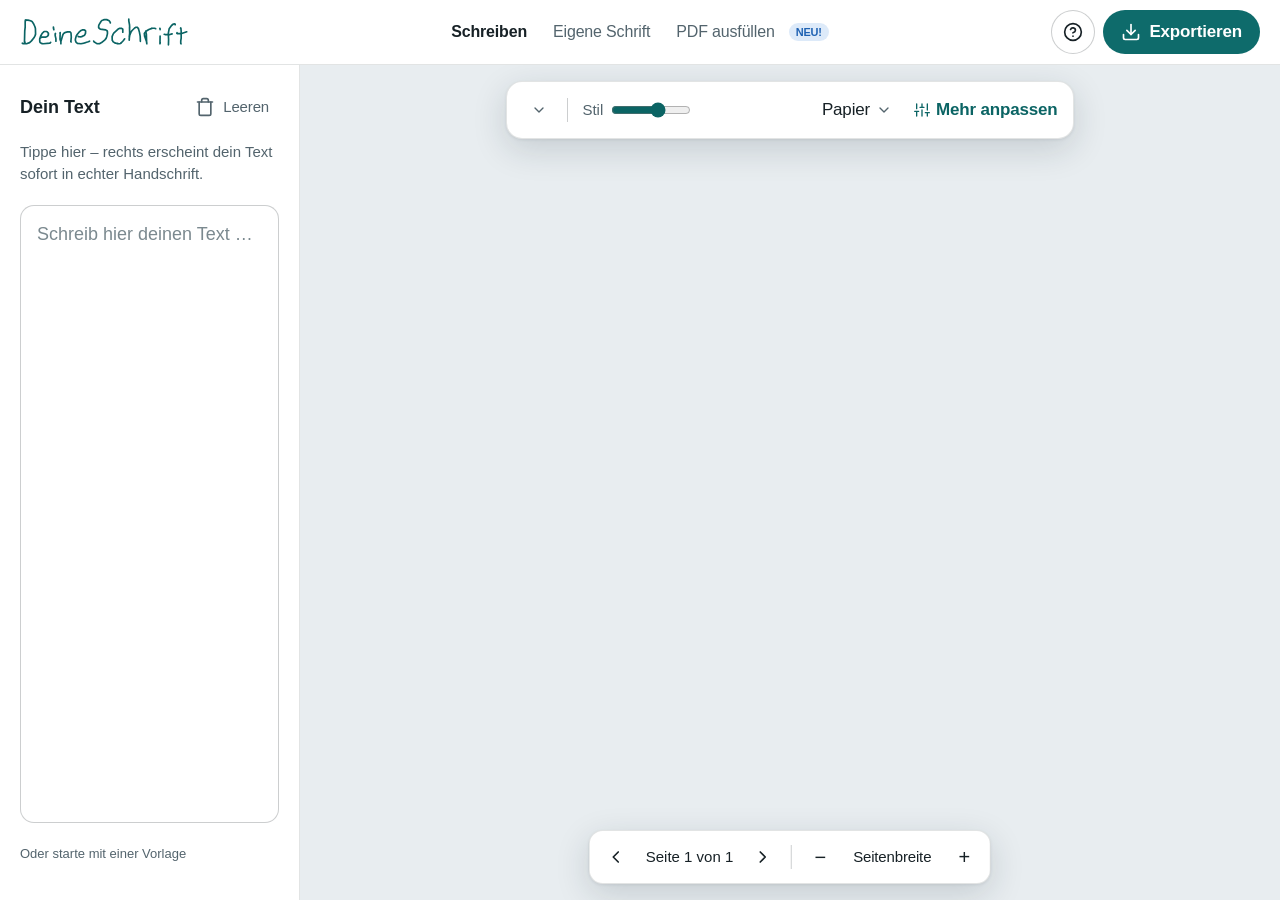
==== commit ae147658: "PDF ausfüllen: Gemini liefert immer Antworten, Antworten werden bereinigt (Nummern, Aufzählungszeich" ====
--- a/index.html
+++ b/index.html
@@ -131,7 +131,7 @@
     <nav class="tabs" role="tablist" aria-label="Bereiche">
       <button role="tab" id="tab-schreiben" data-view="schreiben" aria-controls="view-schreiben" aria-selected="true"><svg class="icon" aria-hidden="true"><use href="#i-edit"/></svg><span>Schreiben</span></button>
       <button role="tab" id="tab-aufnahme" data-view="aufnahme" aria-controls="view-aufnahme" aria-selected="false"><svg class="icon" aria-hidden="true"><use href="#i-nib"/></svg><span>Eigene Schrift</span></button>
-      <button role="tab" id="tab-blatt" data-view="blatt" aria-controls="view-blatt" aria-selected="false"><svg class="icon" aria-hidden="true"><use href="#i-sheet"/></svg><span class="tab-long tab-neu-wrap">PDF ausfüllen</span><span class="tab-short">Ausfüllen</span><svg id="tab-new" class="tab-new" viewBox="0 0 45.5 23.6" aria-hidden="true"><path d="M2.2 21.5L2 21.6L3.2 18.3L5.6 9.5L6.4 5.4L6.4 3.4L6.2 3.9L6.3 6.2L7.3 11.7L8.1 14.8L9.1 17.5L10.3 19.5L11.9 21.3L12.4 21L15.5 3.8M19.8 3.1L17.7 16.1L16.4 20.9L17 21.2L18 21.2L27.3 19.2M18.8 11.6L18.6 11.8L19.9 12.2L22 12.3L23.1 12.2L24.4 11.6M19.5 4.7L28.8 5L29.8 4.8M33.7 3.5L33.6 3.3L33.4 3.6L32.9 6.1L32.6 9.1L32.5 11.4L33 15L33.9 18L34.8 19.4L36.3 20.7L37.6 20.9L39 20.3L40.4 19.1L41.6 17.3L42.5 15.3L43 13.1L43.4 9.4L43.5 4.7L43.1 2"/></svg><span id="tab-new-sr" class="visually-hidden"> (neu)</span></button>
+      <button role="tab" id="tab-blatt" data-view="blatt" aria-controls="view-blatt" aria-selected="false"><svg class="icon" aria-hidden="true"><use href="#i-sheet"/></svg><span class="tab-long tab-neu-wrap">PDF ausfüllen</span><span class="tab-short">Ausfüllen</span><span class="cap-new">NEU!</span></button>
     </nav>
     <div class="topbar-end">
       <div class="menu-wrap">
@@ -385,74 +385,41 @@
       <div class="panel inspector">
         <div class="panel-head">
           <h2>Ausfüllen</h2>
-          <p id="sheet-info" class="hint">PDFs und Arbeitsblätter in deiner Handschrift ausfüllen.</p>
-        </div>
-        <button id="sheet-open" class="primary wide"><svg class="icon"><use href="#i-upload"/></svg>PDF oder Foto öffnen</button>
-        <input type="file" id="sheet-file" accept="application/pdf,.pdf,image/*" class="visually-hidden" aria-label="PDF oder Foto auswählen" tabindex="-1">
-        <p id="sheet-status" class="status"></p>
-        <p id="sheet-warn" class="status warn"></p>
-        <section class="ki-card" aria-labelledby="ki-card-title">
-          <div class="ki-card-head">
-            <h3 id="ki-card-title"><svg class="icon" aria-hidden="true"><use href="#i-spark"/></svg>KI-Hilfe <span class="beta">Beta</span></h3>
-            <button id="ki-more" class="icon-btn ghost" aria-label="Gemini-Schlüssel einrichten oder ändern" title="Schlüssel"><svg class="icon" aria-hidden="true"><use href="#i-dots"/></svg></button>
-          </div>
-          <button id="ki-fill" class="primary wide"><svg class="icon" aria-hidden="true"><use href="#i-spark"/></svg>Alles ausfüllen</button>
-          <p class="hint small">Findet die Fragen und schreibt Antworten auf die freien Stellen. Einzelne Felder: Feld antippen → „KI-Antwort“.</p>
-          <p class="ki-label">Material · geht automatisch mit</p>
-          <div class="ki-mat ki-mat-fixed"><span><svg class="icon" aria-hidden="true"><use href="#i-sheet"/></svg>Das geöffnete Blatt</span><span class="hint small">immer</span></div>
-          <div id="ki-material" class="ki-material"></div>
-          <button id="ki-attach" class="ki-attach"><svg class="icon" aria-hidden="true"><use href="#i-clip"/></svg>Anhängen · PDF, Foto, Text</button>
-          <input type="file" id="ki-file" accept="application/pdf,.pdf,image/*" multiple class="visually-hidden" aria-label="Material auswählen" tabindex="-1">
-          <p class="hint small">Einmal anhängen, für jedes Blatt per Häkchen wiederverwenden. Bleibt nur auf diesem Gerät; beim Ausfüllen geht es an Google.</p>
-          <p class="beta-note">Beta: KI-Antworten können falsch sein oder danebenliegen – bitte prüfen.</p>
-              <dialog id="ki-setup" class="export-dlg ki-setup" aria-labelledby="ki-setup-title">
-        <form method="dialog" class="export-form">
-          <div class="dlg-head">
-            <h2 id="ki-setup-title">KI einrichten <span class="beta">Beta</span></h2>
-            <button value="cancel" class="icon-btn round ghost" aria-label="Schließen"><svg class="icon" aria-hidden="true"><use href="#i-x"/></svg></button>
-          </div>
-          <p class="hint">Für die KI-Hilfe brauchst du einen kostenlosen Schlüssel von Google Gemini. Das dauert etwa zwei Minuten.</p>
-          <ol class="ki-steps">
-            <li>Öffne <a href="https://aistudio.google.com/apikey" target="_blank" rel="noopener">aistudio.google.com/apikey</a> und melde dich mit deinem Google-Konto an.</li>
-            <li>Tippe auf <strong>„Create API key“</strong> (API-Schlüssel erstellen).</li>
-            <li>Kopiere den Schlüssel – er beginnt meist mit „AIza“.</li>
-            <li>Füge ihn hier ein:</li>
-          </ol>
-          <input id="ki-key" type="password" autocomplete="off" autocapitalize="off" spellcheck="false" placeholder="AIza…" aria-label="Gemini-Schlüssel">
-          <p class="hint small">Der Schlüssel bleibt nur auf diesem Gerät. Blatt und Material gehen beim Ausfüllen direkt an Google, nicht an DeineSchrift. Laut Google ist die Gemini-API ab 18 Jahren. Kostenlos mit Tageslimit.</p>
-          <p class="beta-note">Beta: Es kann zu Fehlern kommen.</p>
-          <p id="ki-setup-status" class="status" aria-live="polite"></p>
-          <div class="dlg-actions">
-            <button type="button" id="ki-delete" class="danger" hidden>Schlüssel löschen</button>
-            <a class="ki-guide-link" href="gemini-schluessel" target="_blank" rel="noopener">Ausführliche Anleitung</a>
-            <button type="button" id="ki-save" class="primary">Speichern &amp; testen</button>
-          </div>
-        </form>
-      </dialog>
-</section>
-        <div class="row needs-sheet">
-          <button id="sheet-draw" aria-pressed="false"><svg class="icon"><use href="#i-plus"/></svg>Textfeld</button>
-          <button id="sheet-reroll"><svg class="icon"><use href="#i-shuffle"/></svg>Neu würfeln</button>
-        </div>
-        <p id="field-none" class="hint" hidden>Tippe auf eine freie Stelle im Blatt für ein neues Feld, oder auf ein Feld, um seinen Text zu ändern. Ziehen verschiebt es, der Punkt unten rechts ändert die Größe.</p>
+          <p id="sheet-info" class="hint">PDF oder Foto öffnen und Antworten in Handschrift eintragen.</p>
+        </div>
         <div id="field-editor" class="subcard" hidden>
           <strong id="field-title"></strong>
-          <textarea id="field-text" rows="7" placeholder="Text für dieses Feld …" spellcheck="true" lang="de"></textarea>
+          <textarea id="field-text" rows="4" placeholder="Antwort für dieses Feld …" spellcheck="true" lang="de"></textarea>
           <label class="check"><input type="checkbox" id="field-auto"> Automatisch einpassen</label>
           <label class="slider">Schriftgröße <output id="field-size-out"></output>
             <input type="range" id="field-size" min="1.4" max="6" step="0.05">
           </label>
-          <div class="row ki-field">
-            <button id="field-ki"><svg class="icon" aria-hidden="true"><use href="#i-spark"/></svg>KI-Antwort</button>
-            <button id="field-ki-short">Kürzer</button>
-            <button id="field-ki-new">Neu</button>
-          </div>
-          <div class="row">
+          <div class="row" hidden><!-- Aktionen stehen in der Leiste über dem Feld; die Knöpfe bleiben als Ziel -->
             <button id="field-reroll"><svg class="icon"><use href="#i-shuffle"/></svg>Neu würfeln</button>
             <button id="field-delete" class="danger"><svg class="icon"><use href="#i-trash"/></svg>Feld löschen</button>
           </div>
         </div>
-        <p class="hint small">Tinte, Strichdicke und Stil stellst du unter „Schreiben“ ein. Löschst du ein erkanntes Feld, erscheint der blaue Text wieder.</p>
+        <p id="field-none" class="hint small" hidden>Tippe aufs Blatt, um ein Feld anzulegen.</p>
+        <p id="sheet-status" class="status"></p>
+        <p id="sheet-warn" class="status warn"></p>
+        <details class="ki-card" open>
+          <summary class="ki-card-head">
+            <span class="ki-card-title"><svg class="icon" aria-hidden="true"><use href="#i-spark"/></svg>KI-Hilfe <span class="beta">Beta</span></span>
+            <button id="ki-more" class="icon-btn ghost" aria-label="Gemini-Schlüssel einrichten oder ändern" title="Schlüssel"><svg class="icon" aria-hidden="true"><use href="#i-dots"/></svg></button>
+            <svg class="icon ki-chevron" aria-hidden="true"><use href="#i-down"/></svg>
+          </summary>
+          <button id="ki-fill" class="primary wide"><svg class="icon" aria-hidden="true"><use href="#i-spark"/></svg>Alles ausfüllen</button>
+          <p class="ki-label">Material</p>
+          <div id="ki-material" class="ki-material"></div>
+          <button id="ki-attach" class="ki-attach"><svg class="icon" aria-hidden="true"><use href="#i-clip"/></svg>Anhängen</button>
+          <input type="file" id="ki-file" accept="application/pdf,.pdf,image/*" multiple class="visually-hidden" aria-label="Material auswählen" tabindex="-1">
+        </details>
+        <div class="row needs-sheet">
+          <button id="sheet-draw" aria-pressed="false"><svg class="icon"><use href="#i-plus"/></svg>Textfeld</button>
+          <button id="sheet-reroll"><svg class="icon"><use href="#i-shuffle"/></svg>Neu würfeln</button>
+        </div>
+        <button id="sheet-open" class="wide sheet-open-alt"><svg class="icon"><use href="#i-upload"/></svg>Anderes PDF oder Foto öffnen</button>
+        <input type="file" id="sheet-file" accept="application/pdf,.pdf,image/*" class="visually-hidden" aria-label="PDF oder Foto auswählen" tabindex="-1">
       </div>
       <div class="stage">
         <div id="sheet-empty" class="empty fill-intro">
@@ -477,6 +444,22 @@
           <button id="sheet-open-empty" class="primary"><svg class="icon"><use href="#i-upload"/></svg>PDF oder Foto öffnen</button>
         </div>
         <div id="sheet-pages" class="pages sheet-pages" hidden></div>
+        <div id="sheet-scan" class="sheet-scan" hidden>
+          <div class="sheet-scan-line" aria-hidden="true"></div>
+          <div class="sheet-scan-pill" role="status" aria-live="polite"><span class="sheet-scan-dot" aria-hidden="true"></span><span id="sheet-scan-text"></span><button type="button" id="sheet-scan-cancel" class="link-btn">Abbrechen</button></div>
+        </div>
+        <div id="field-bar" class="field-bar" role="toolbar" aria-label="Feld bearbeiten" hidden>
+          <button type="button" id="fb-ki" class="fb-ai"><svg class="icon" aria-hidden="true"><use href="#i-spark"/></svg>KI-Antwort</button>
+          <button type="button" id="fb-short">Kürzer</button>
+          <button type="button" id="fb-new">Neu</button>
+          <span class="fb-sep" aria-hidden="true"></span>
+          <button type="button" id="fb-text" aria-label="Text bearbeiten" title="Text bearbeiten"><svg class="icon" aria-hidden="true"><use href="#i-edit"/></svg></button>
+          <button type="button" id="fb-reroll" aria-label="Neu würfeln" title="Neu würfeln"><svg class="icon" aria-hidden="true"><use href="#i-shuffle"/></svg></button>
+          <button type="button" id="fb-smaller" aria-label="Schrift kleiner" title="Schrift kleiner">A−</button>
+          <button type="button" id="fb-bigger" aria-label="Schrift größer" title="Schrift größer">A+</button>
+          <span class="fb-sep" aria-hidden="true"></span>
+          <button type="button" id="fb-delete" class="fb-del" aria-label="Feld löschen" title="Feld löschen"><svg class="icon" aria-hidden="true"><use href="#i-trash"/></svg></button>
+        </div>
         <div class="floatbar needs-sheet" role="toolbar" aria-label="Exportieren">
           <button id="sheet-goodnotes" class="primary"><svg class="icon"><use href="#i-book"/></svg>GoodNotes</button>
           <button id="sheet-pdf"><svg class="icon"><use href="#i-file"/></svg>PDF</button>
@@ -484,7 +467,31 @@
           <button id="sheet-share-again" class="primary" hidden><svg class="icon"><use href="#i-share"/></svg>Jetzt teilen</button>
         </div>
       </div>
-    </section>
+          <dialog id="ki-setup" class="export-dlg ki-setup" aria-labelledby="ki-setup-title">
+        <form method="dialog" class="export-form">
+          <div class="dlg-head">
+            <h2 id="ki-setup-title">KI einrichten <span class="beta">Beta</span></h2>
+            <button value="cancel" class="icon-btn round ghost" aria-label="Schließen"><svg class="icon" aria-hidden="true"><use href="#i-x"/></svg></button>
+          </div>
+          <p class="hint">Für die KI-Hilfe brauchst du einen kostenlosen Schlüssel von Google Gemini. Das dauert etwa zwei Minuten.</p>
+          <ol class="ki-steps">
+            <li>Öffne <a href="https://aistudio.google.com/apikey" target="_blank" rel="noopener">aistudio.google.com/apikey</a> und melde dich mit deinem Google-Konto an.</li>
+            <li>Tippe auf <strong>„Create API key“</strong> (API-Schlüssel erstellen).</li>
+            <li>Kopiere den Schlüssel – er beginnt meist mit „AIza“.</li>
+            <li>Füge ihn hier ein:</li>
+          </ol>
+          <input id="ki-key" type="password" autocomplete="off" autocapitalize="off" spellcheck="false" placeholder="AIza…" aria-label="Gemini-Schlüssel">
+          <p class="hint small">Der Schlüssel bleibt nur auf diesem Gerät. Blatt und Material gehen beim Ausfüllen direkt an Google, nicht an DeineSchrift. Laut Google ist die Gemini-API ab 18 Jahren. Kostenlos mit Tageslimit.</p>
+          <p class="beta-note">Beta: Es kann zu Fehlern kommen.</p>
+          <p id="ki-setup-status" class="status" aria-live="polite"></p>
+          <div class="dlg-actions">
+            <button type="button" id="ki-delete" class="danger" hidden>Schlüssel löschen</button>
+            <a class="ki-guide-link" href="gemini-schluessel" target="_blank" rel="noopener">Ausführliche Anleitung</a>
+            <button type="button" id="ki-save" class="primary">Speichern &amp; testen</button>
+          </div>
+        </form>
+      </dialog>
+</section>
   </main>
 
   <script src="vendor/jspdf.umd.min.js" defer></script>
--- a/css/app.css
+++ b/css/app.css
@@ -1146,21 +1146,27 @@
 .text-zoom { display: flex; align-items: center; gap: 2px; }
 .text-zoom-val { min-width: 3.6em; text-align: center; font-size: 0.882rem; font-weight: 600; font-variant-numeric: tabular-nums; }
 
-/* „NEU“ handgeschrieben über „PDF ausfüllen“ (bis zum ersten Öffnen) */
-.tab-new { position: absolute; top: 6px; right: -16px; width: 26px; height: 14px; transform: rotate(-9deg); pointer-events: none; }
-.tab-new path { fill: none; stroke: #2f7fd8; stroke-width: 2.6; stroke-linecap: round; stroke-linejoin: round; }
-.tab-new[hidden] { display: none; }
-@media (max-width: 1000px) { .tab-new { top: 4px; right: -12px; } }
-@media (max-width: 700px) { .tab-new { top: 2px; right: 14%; width: 22px; height: 12px; } }
+/* „NEU!“-Kapsel am Tab „PDF ausfüllen“ (wie die Beta-Kapsel, in Blau) */
+.cap-new { display: inline-block; margin-left: 6px; padding: 1px 7px; border-radius: 999px; font-size: 0.647rem; font-weight: 700; line-height: 1.5;
+  background: color-mix(in srgb, #2f7fd8 16%, transparent); color: #1f62b3; vertical-align: 1px; white-space: nowrap; }
+:root[data-theme="dark"] .cap-new { color: #8cbdf2; background: color-mix(in srgb, #2f7fd8 28%, transparent); }
+@media (max-width: 700px) { .tabs button { position: relative; } .cap-new { position: absolute; top: 2px; right: 6%; margin: 0; padding: 0 5px; font-size: 0.588rem; } }
 
 /* KI-Hilfe beim Ausfüllen (Beta) */
 .beta { display: inline-block; padding: 1px 7px; border-radius: 999px; font-size: 0.647rem; font-weight: 600; line-height: 1.5; vertical-align: 1px;
   background: color-mix(in srgb, var(--warn) 18%, transparent); color: var(--warn); }
 .beta-note { margin: 4px 0 0; padding: 6px 10px; border-radius: 10px; font-size: 0.765rem; line-height: 1.45;
   background: color-mix(in srgb, var(--warn) 12%, transparent); color: var(--ink); }
-.ki-card { display: grid; gap: 8px; margin: 12px 0; padding: 12px; border-radius: 16px; background: var(--surface); border: 1px solid var(--border-strong); }
+.ki-card { display: grid; gap: 8px; margin: 10px 0; padding: 10px 12px; border-radius: 16px; background: var(--surface); border: 1px solid var(--border-strong); }
 .view-blatt:not(.has-sheet) .ki-card { display: none; }
-.ki-card-head { display: flex; align-items: center; justify-content: space-between; }
+.ki-card-head { display: flex; align-items: center; gap: 4px; min-height: 40px; list-style: none; cursor: pointer; }
+.ki-card-head::-webkit-details-marker { display: none; }
+.ki-card-title { flex: 1; display: flex; align-items: center; gap: 6px; font-size: 0.941rem; font-weight: 600; }
+.ki-card-title .icon { width: 18px; height: 18px; color: var(--accent); }
+.ki-chevron { width: 18px; height: 18px; color: var(--muted); transition: transform .2s var(--ease-out); }
+.ki-card:not([open]) .ki-chevron { transform: rotate(-90deg); }
+.ki-card[open] > :not(summary) + :not(summary) { margin-top: 0; }
+.ki-card:not([open]) { padding-bottom: 6px; }
 .ki-card h3 { display: flex; align-items: center; gap: 6px; margin: 0; font-size: 0.941rem; }
 .ki-card h3 .icon { width: 18px; height: 18px; color: var(--accent); }
 .ki-card .hint { margin: 0; }
@@ -1185,3 +1191,37 @@
 #ki-setup-status:empty { display: none; }
 .sheet textarea { width: 100%; min-height: 160px; margin: 8px 0; }
 .sheet input[type="text"] { width: 100%; }
+
+/* KI arbeitet: Scanner über dem Blatt */
+.view-blatt .stage { position: relative; }
+.sheet-scan { position: absolute; inset: 0; z-index: 8; pointer-events: none; overflow: hidden;
+  background: color-mix(in srgb, var(--accent) 5%, transparent); }
+.sheet-scan[hidden] { display: none; }
+.sheet-scan-line { position: absolute; left: 0; right: 0; top: 0; height: 3px; border-radius: 3px;
+  background: var(--accent); box-shadow: 0 0 18px 7px color-mix(in srgb, var(--accent) 40%, transparent);
+  animation: scan 2.4s ease-in-out infinite alternate; }
+@keyframes scan { from { top: 4%; } to { top: 94%; } }
+.sheet-scan-pill { position: absolute; left: 50%; bottom: 84px; transform: translateX(-50%); pointer-events: auto;
+  display: flex; align-items: center; gap: 10px; max-width: calc(100% - 24px); padding: 10px 16px; border-radius: 999px;
+  background: var(--panel); border: 1px solid var(--border-strong); box-shadow: var(--shadow-2); font-size: 0.882rem; font-weight: 600; }
+.sheet-scan-dot { width: 9px; height: 9px; flex: none; border-radius: 50%; background: var(--accent); animation: scan-dot 1s ease-in-out infinite alternate; }
+@keyframes scan-dot { from { opacity: .35; } to { opacity: 1; } }
+@media (prefers-reduced-motion: reduce) { .sheet-scan-line { animation: none; top: 50%; } .sheet-scan-dot { animation: none; } }
+
+/* Leiste über dem gewählten Feld */
+.field-bar { position: absolute; z-index: 6; display: flex; align-items: center; gap: 2px; padding: 4px; border-radius: 14px;
+  background: var(--panel); border: 1px solid var(--border-strong); box-shadow: var(--shadow-2); white-space: nowrap; }
+.field-bar[hidden] { display: none; }
+.field-bar button { min-height: 40px; min-width: 40px; padding: 0 10px; border-radius: 10px; background: transparent; font-size: 0.824rem; font-weight: 600; }
+.field-bar button:hover { background: var(--surface-2); }
+.field-bar .icon { width: 17px; height: 17px; }
+.fb-ai { color: var(--accent); gap: 5px; }
+.fb-del, .fb-del .icon { color: var(--danger); }
+.fb-sep { width: 1px; align-self: stretch; margin: 6px 2px; background: var(--border-strong); }
+.sheet-scan-pill #sheet-scan-text { white-space: nowrap; overflow: hidden; text-overflow: ellipsis; }
+
+/* Ausfüllen: Textfeld oben, weniger Text */
+.view-blatt .inspector #field-editor { margin-top: 4px; }
+.view-blatt .inspector #field-text { min-height: 90px; }
+.sheet-open-alt { margin-top: 10px; }
+.view-blatt:not(.has-sheet) .sheet-open-alt { display: none; }
